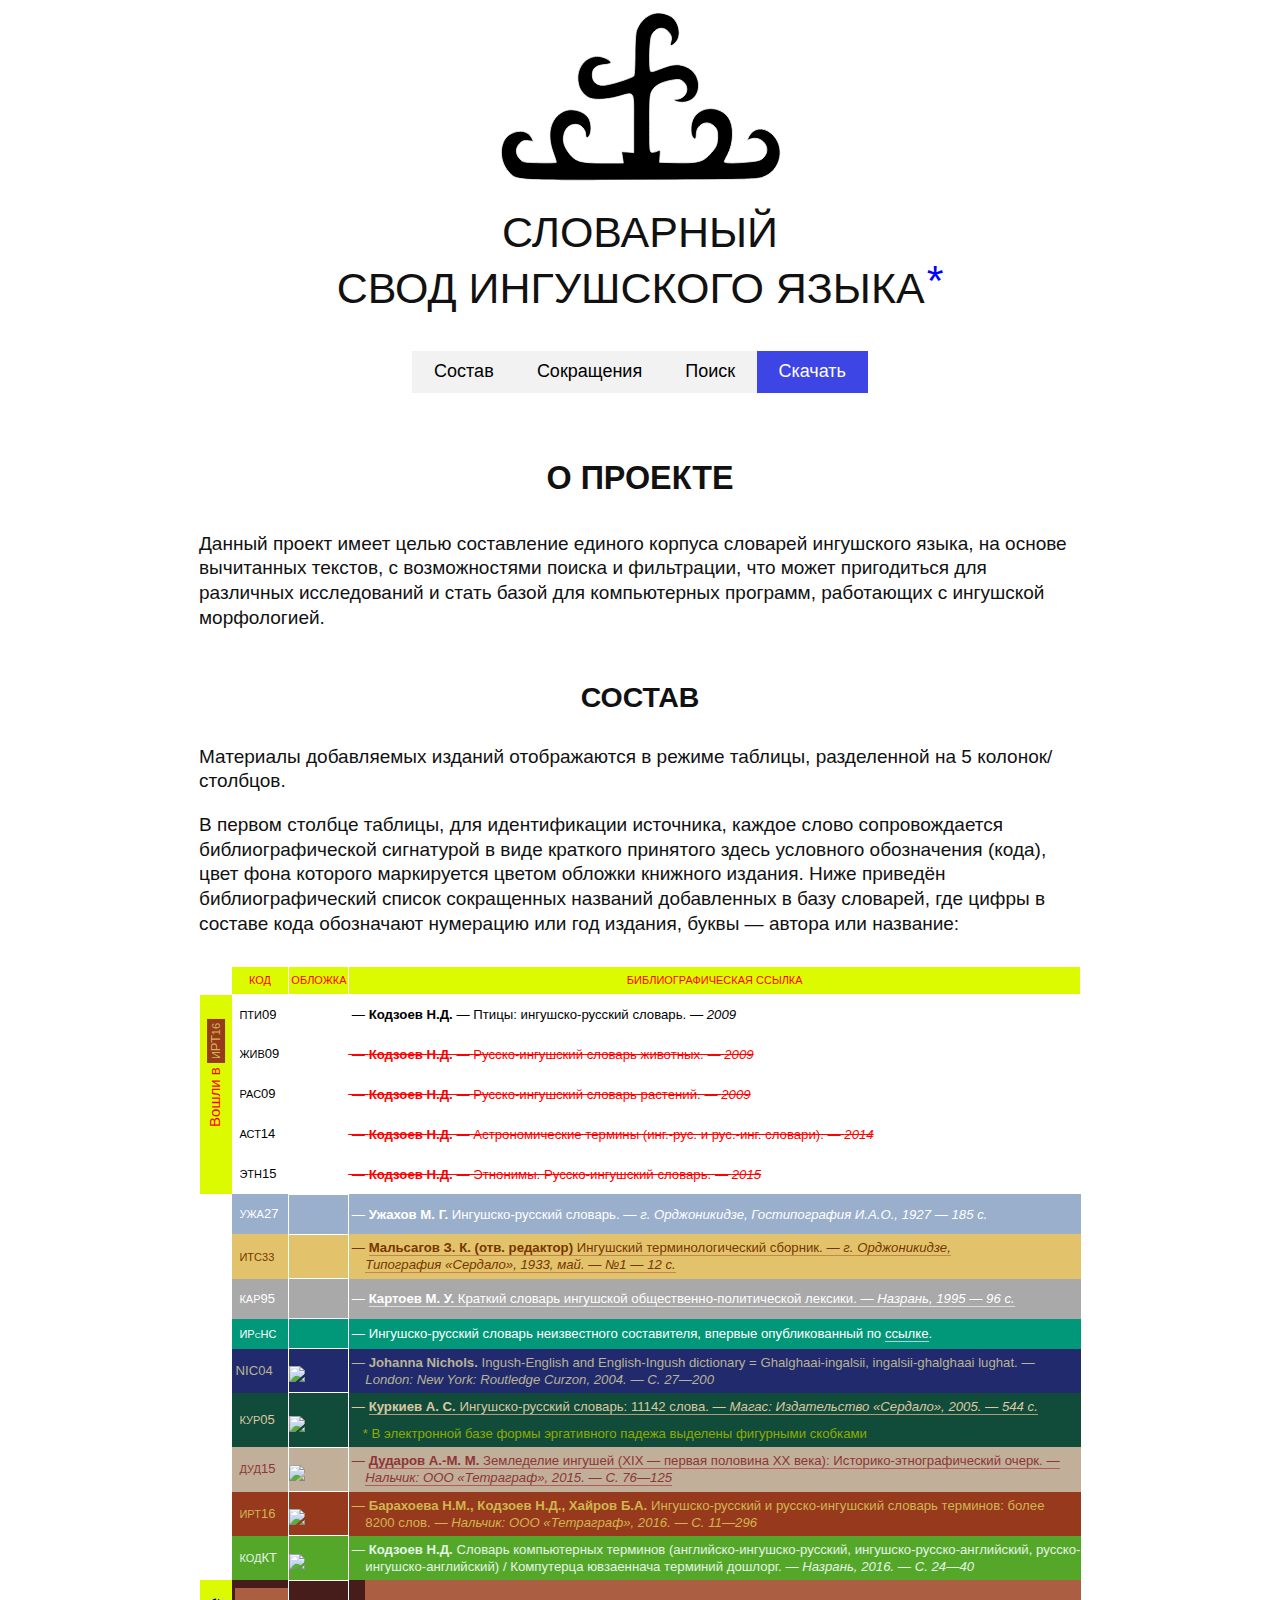
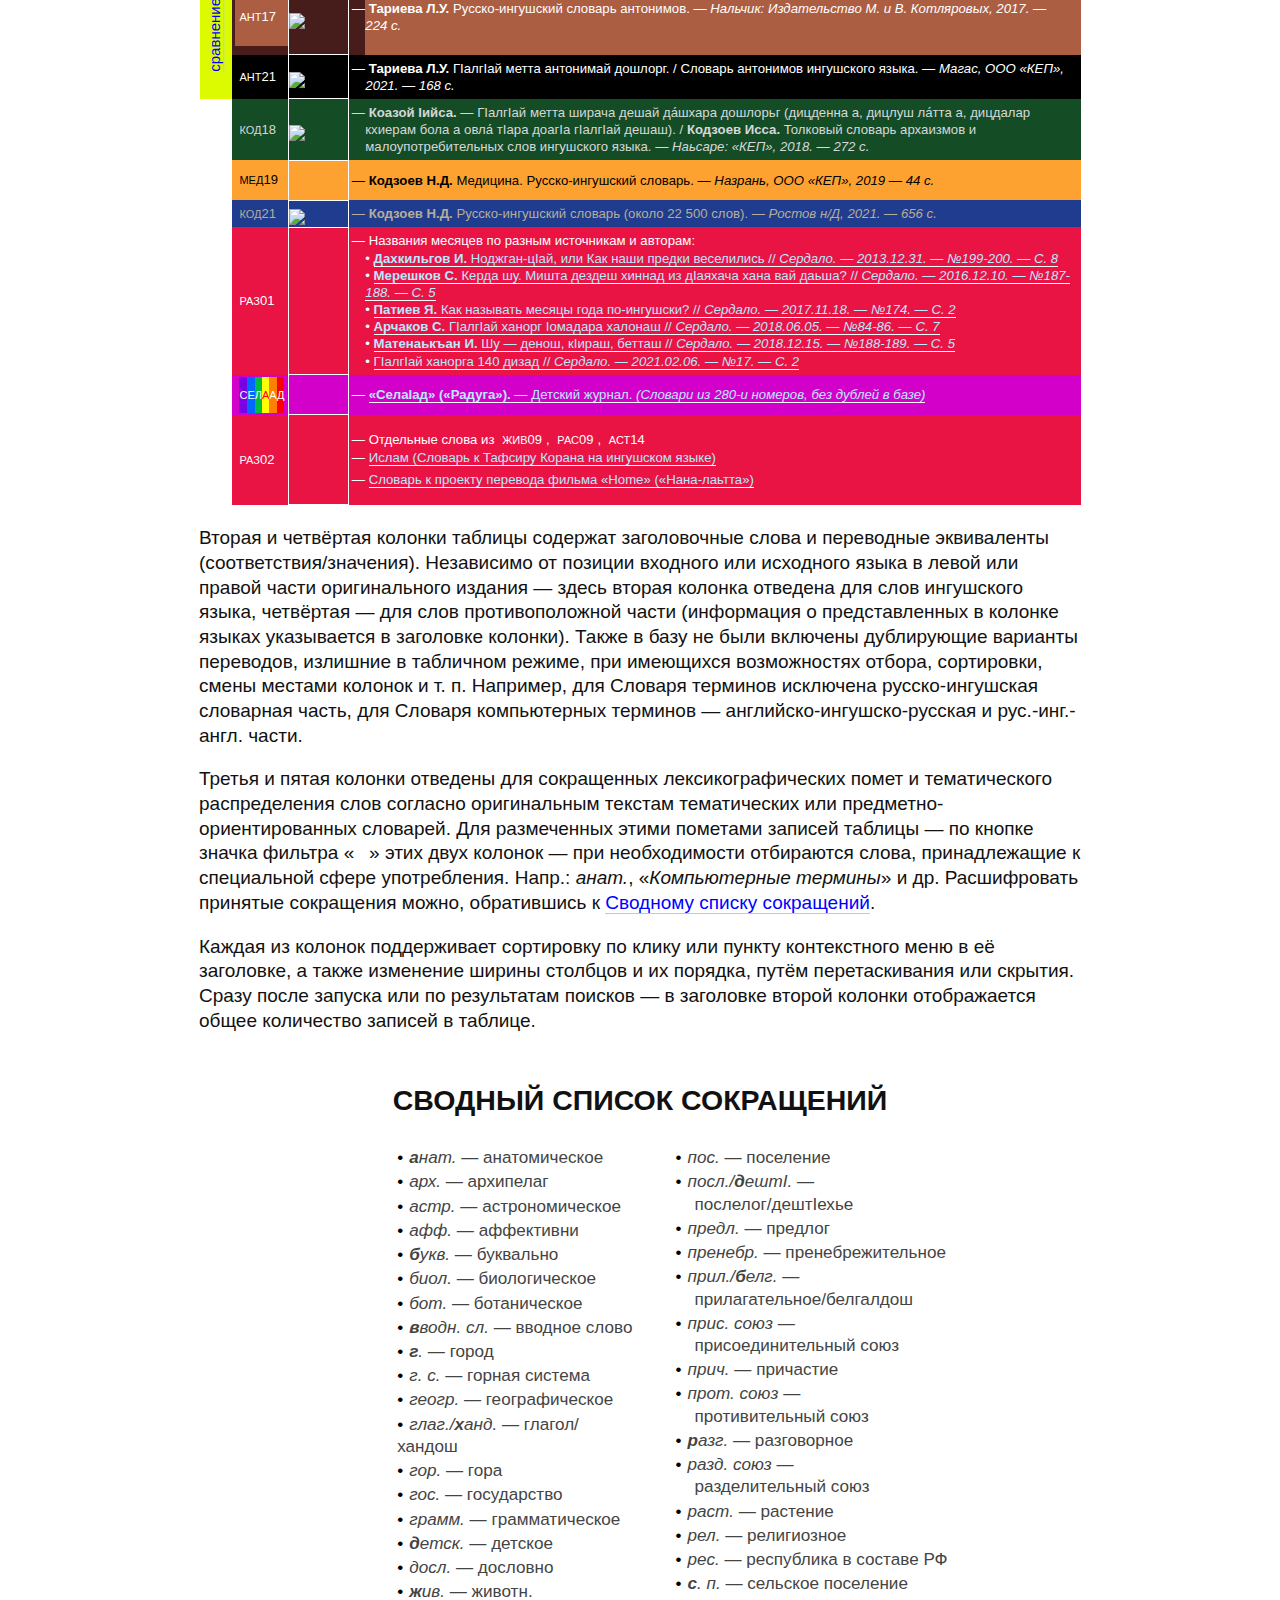
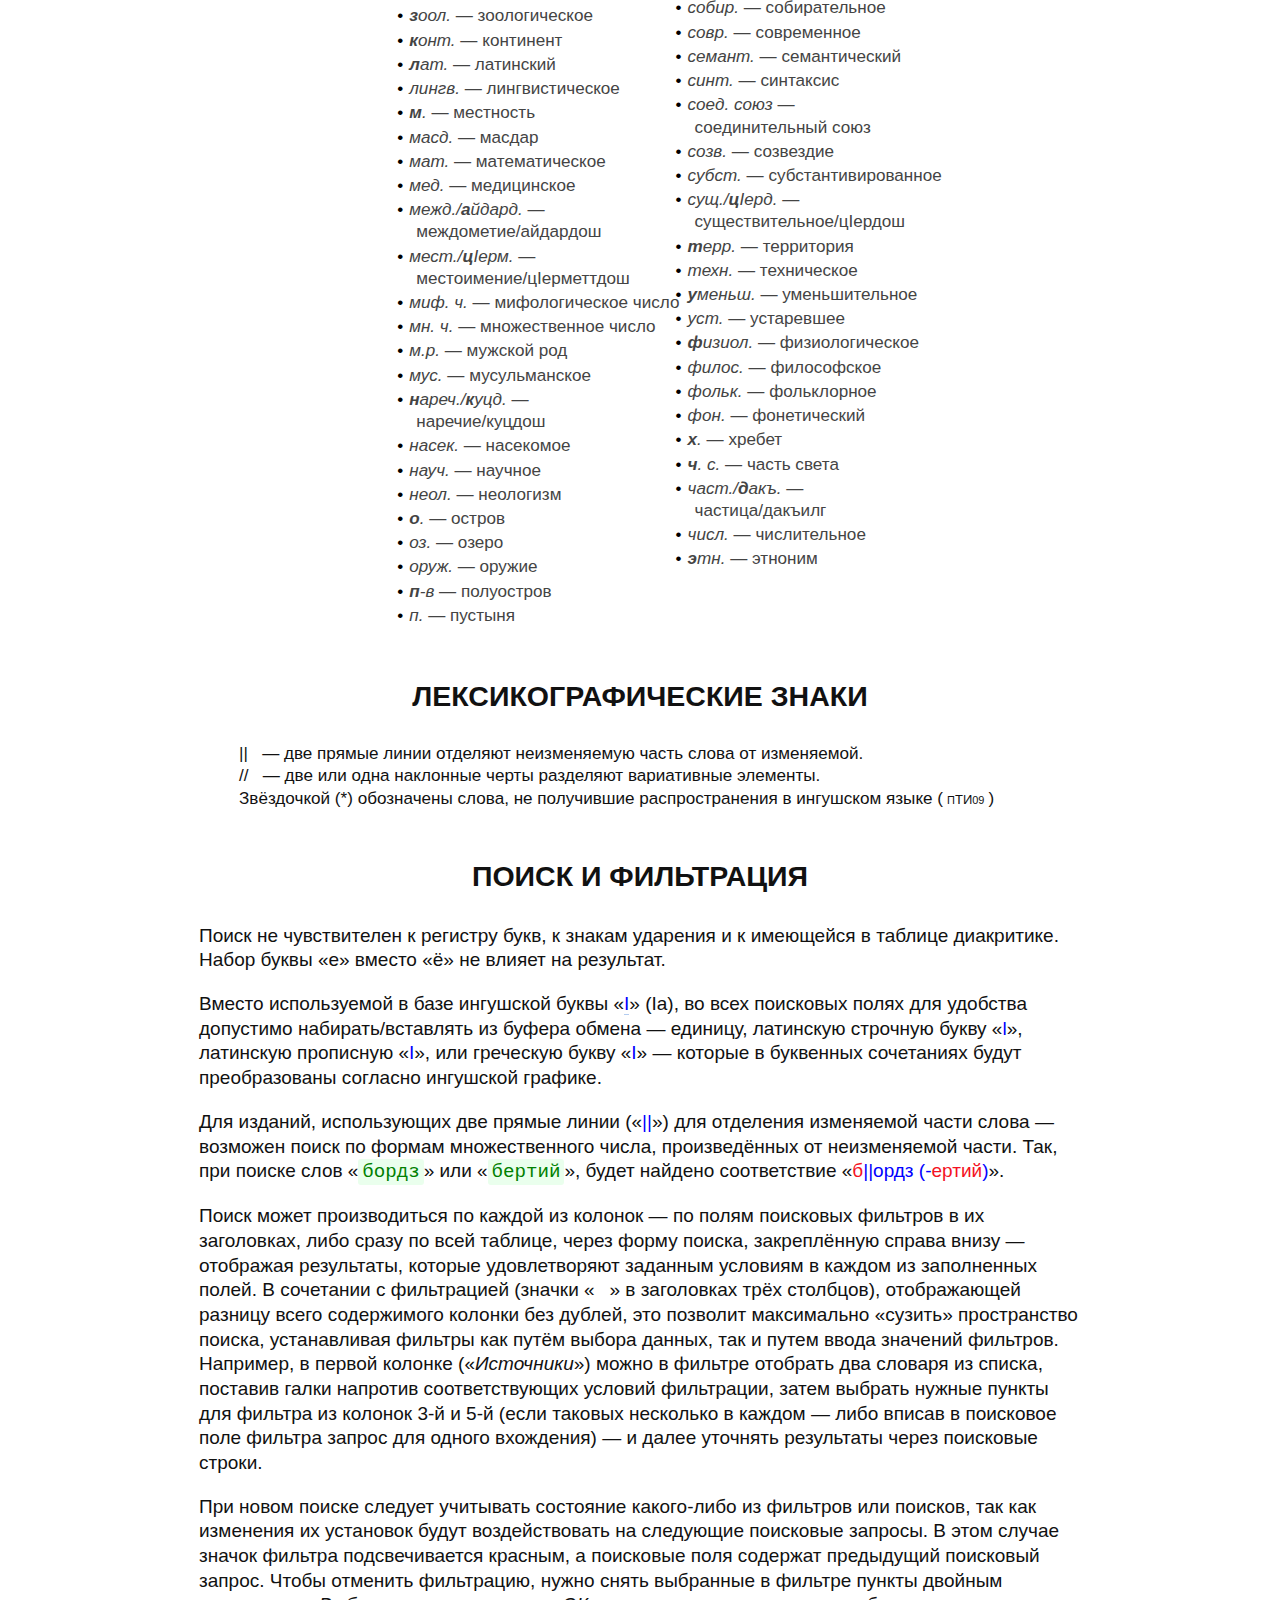
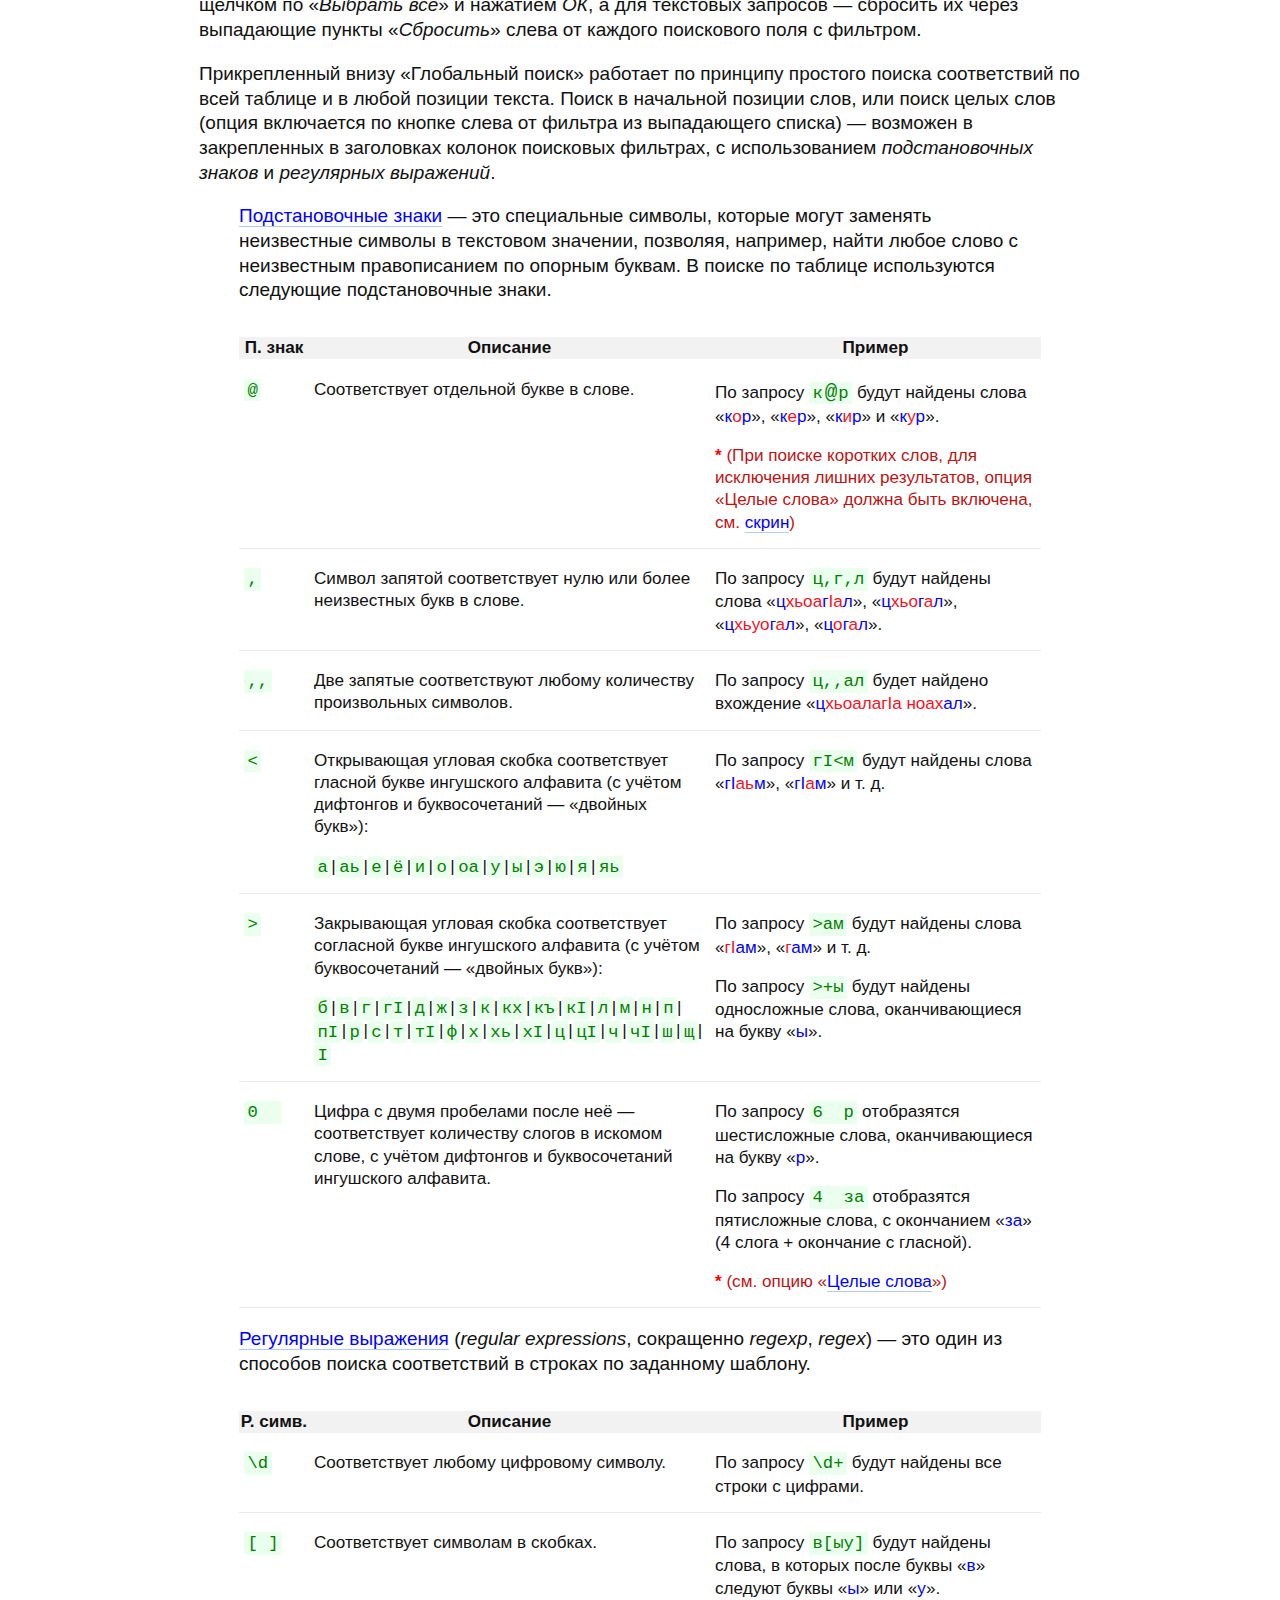
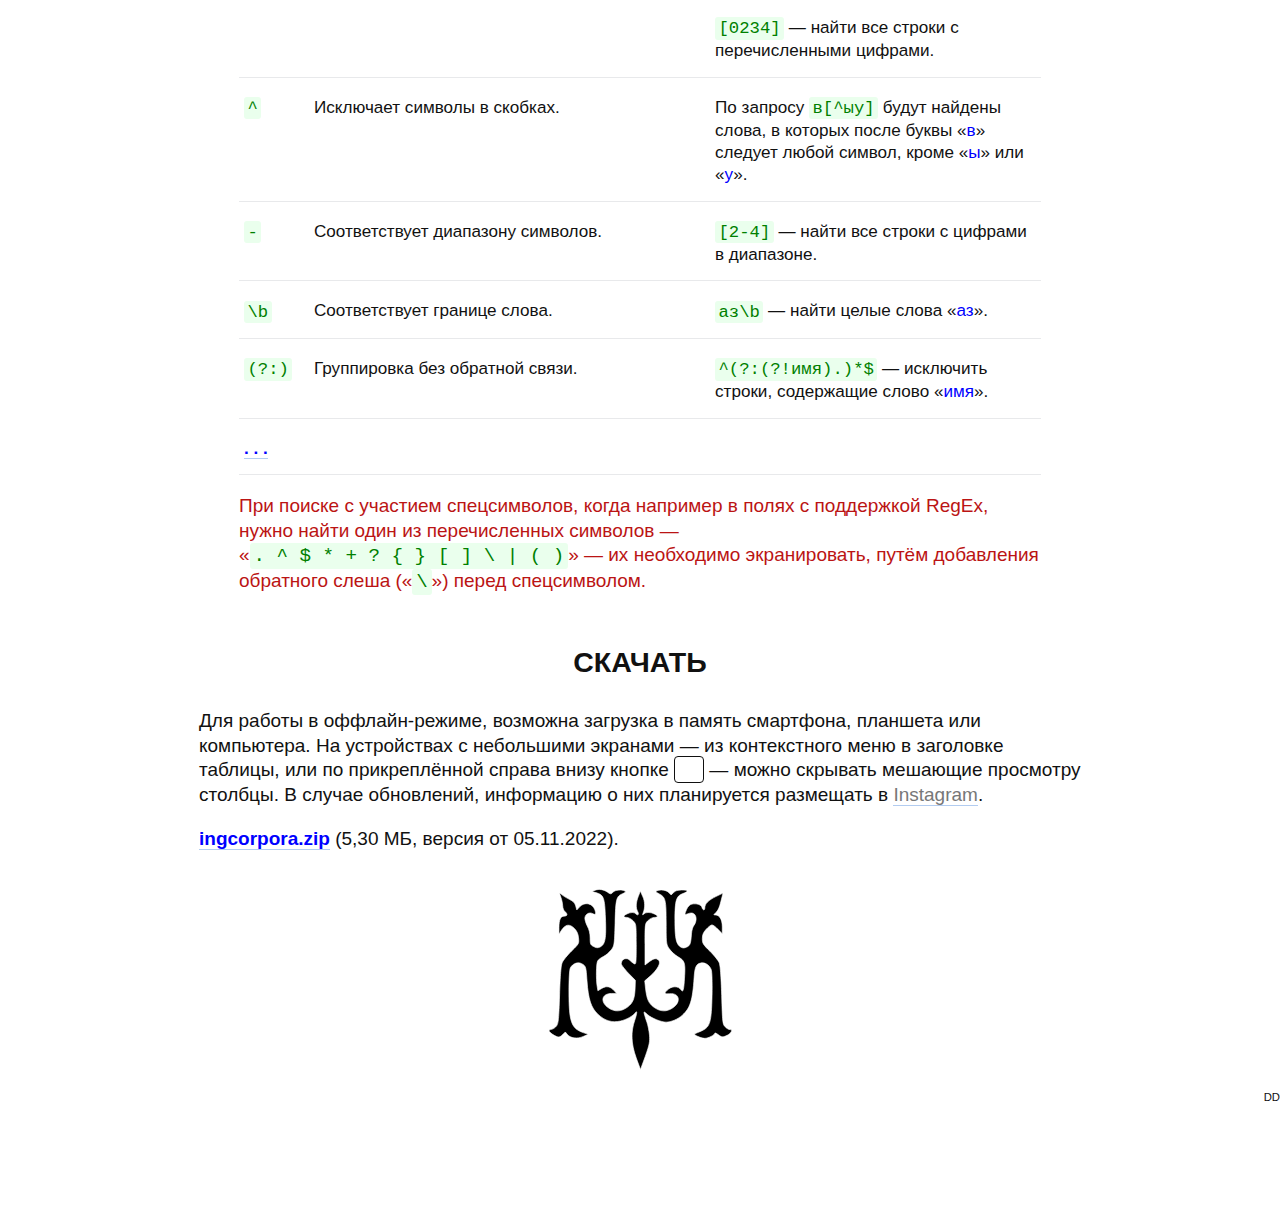
==== about.html @ e44efe2e "Add files via upload" ====
﻿<!DOCTYPE html>
<html>
<head>
<title>О проекте — Словарный свод ингушского языка</title>
<meta charset="utf-8" />
<meta name="viewport" content="width=device-width, initial-scale=1.0" />
<meta http-equiv="X-UA-Compatible" content="IE=edge" />
<link rel="shortcut icon" href="./src/icons/favicon.ico" />
<STYLE type=text/css>






table.delivery {margin-top: 2em; font-size: 90%; width: 100%; border: 0px; border-collapse: collapse;}
table.delivery thead {font-weight: bold; background-color:#F2F2F2;}
table.delivery td {
    padding: 0px; border-bottom: 1px solid #e8e9eb;
    padding: 2px 5px 2px 5px;
    margin: 0;
    vertical-align: top;}

@media screen and (max-width: 800px) {
  table.delivery thead {
    display: none;
  }
  table.delivery tr {
    display: block;
    Xmargin-bottom: 1rem;
    Xborder-bottom: 2px solid #e8e9eb;
  }
  table.delivery td {
    display: block;
    text-align: right;
  }
  table.delivery td:before {
    content: attr(aria-label);
    float: left;
    font-weight: bold;
  }
  table.delivery .delivery_th {
    background-color:#F2F2F2;
  }
  table.delivery .delivery_th code {
	background-color: #008000; color: #EAFFED;
}
}





.vertext {
	bottom: 0; font-weight: 400;
	color:#FF0000; display: inline-block; width:30px;
	padding: 0; margin: 35px 2px 0px 0px;
	text-align: center; Xposition:absolute; vertical-align:middle;

	-webkit-transform: rotate(-90deg);
	transform: rotate(-90deg);
	-webkit-transform-origin: center;
	transform-origin: center;
	white-space: nowrap;
}
s { 
    Xvertical-align: middle; color:#FF0000 !important;  /* цвет зачеркивающей линии */ 
} 



html *, html ::after, html ::before {
	box-sizing: inherit;
}
body, html {
	-webkit-font-smoothing: antialiased;
	font-weight: 400;
	text-rendering: optimizeLegibility;
}
html *, html a, html li {
	outline-color: inherit;
}
body {
	font-size: 101%;
	display: flex;
	flex-direction: column;
	flex: 1 1 100%;
	background-color: #ffffff;
	color: #111 !important;
	color: var(--theme-text);
	min-height: 100vh;
	line-height: 1.3;
}


/* /art-l */
#als-expressform *, *, .als-share-circle, .share-circle, ::after, ::before {
	-webkit-box-sizing: border-box;
	-moz-box-sizing: border-box;
}
*, ::after, ::before {
	box-sizing: border-box;
}
html {
	-webkit-text-size-adjust: 100%;
	-ms-text-size-adjust: 100%;
	-webkit-font-smoothing: antialiased;
}
body, html {
	height: auto;
	min-height: 100%;
}
body {
	margin: 0;
	margin-bottom: 8% !important;
	1font-family: Segoe UI,SegoeUI,Helvetica Neue,Helvetica,Arial,sans-serif;
font-family: -apple-system, BlinkMacSystemFont, "Segoe UI", Helvetica, Arial, sans-serif, "Apple Color Emoji", "Segoe UI Emoji", "Segoe UI Symbol";
	overflow-y: scroll;
}
body {
	-webkit-font-feature-settings: "kern" 1, "liga" 0;
	-moz-font-feature-settings: "kern" 1, "liga" 0;
	font-feature-settings: "kern" 1, "liga" 0;
}
.als-body-wrap {
	display: flex;
	height: 100%;
	-ms-flex-direction: column;
	flex-direction: column;
	width: 100%;
}
.typograf-bg, body.typograf-bg .als-body-wrap, body.typograf-bg .als-footer-wrap, body.typograf-page, body.typograf-page .als-body-wrap, body.typograf-page .als-footer-wrap {
	background: #ebebeb;
}
.als-body-wrap, .als-search-v4-container {
	display: -webkit-box;
	display: -webkit-flex;
	display: -ms-flexbox;
	-webkit-box-orient: vertical;
	-webkit-box-direction: normal;
	-webkit-flex-direction: column;
}
.als-header-2021-padding {
	padding-top: 123px;
}
.als-content-wrap {
	-webkit-box-flex: 1;
	-webkit-flex: 1 0 auto;
	-ms-flex: 1 0 auto;
	flex: 1 0 auto;
}
.als-text-title {
	width: 100%;
	max-width: 100%;
	text-align: center;
	margin: 0 auto;
	font-size: 43px!important;
	line-height: 1.3;
}
/* @media all and (max-width:1400px) */
.als-text-title {
	font-size: 43px;
}
.als-tabs {
	text-align: center;
	font-size: 18px;
	margin: 1.9em 10px 2em;
	position: relative;
}
.als-tabs a	{color: #000!important;}
.als-tabs a:hover {
    background: rgba(0,0,0,.1);
    color: #000!important;
}
.als-text-container, .als-text-container-size, .announce__text {
	max-width: 920px;
	margin: 0 auto;
}
.als-text, .als-text-container, .announce__text {
	font-size: 21px;
	padding: 0 1em;
}
/* @media all and (max-width:1400px) */
.als-text, .als-text-container, .announce__text {
	font-size: 19px;
}
.als-text .text-margin, .als-text p, .als-text-container .text-margin, .als-text-container p, .text-margin.als-text-container, .text-margin.als-text, .announce__text .text-margin, .announce__text p, .text-margin.announce__text {
	margin: 1em auto .7em;
}
.als-text p, .als-text-container p, .announce__text p {
	font-family: inherit;
	font-size: inherit;
}
.als-logo-barcode, .blue-store-button, a.download, span.pause span {
	position: relative;
	font-weight: bold;
}
a:link {
	color: #0089ff;
	text-decoration: none;
	border-bottom: 1px solid rgba(0, 137, 255, .3);
	-webkit-transition: color .3s ease, border-color .3s ease;
	transition: color .3s ease, border-color .3s ease;
}
a.download:hover:before {
    opacity: .6;
}
a.download::before {
	content: "";
	display: block;
	width: 13px;
	height: 13px;
	position: absolute;
	left: -17px;
	top: 6px;
	background: url(./src/icons/download-icon.svg) no-repeat;
	background-size: 100% 100%;
	opacity: 0.4;
	-webkit-transition: opacity .3s cubic-bezier(.55, .08, .06, .97);
	transition: opacity .3s cubic-bezier(.55, .08, .06, .97);
}
.als-tabs a {
	font-size: inherit;
	padding: .5em 1.2em;
	text-decoration: none;
	border: none;
	position: relative;
	display: inline-block;
}
.als-tabs span {
	font-size: inherit;
	padding: .0em 0em;
	text-decoration: none;
	border: none;
	position: relative;
	display: inline-block;
}
.als-tabs span a {
	color: #ffffff !important;
}
.als-tabs span a:hover, .als-tabs span a:visited {
	color: #ffffff !important;
	background-color: #111BEF !important;
}
.als-tabs a {
	color: #000;
	background: rgba(0,0,0,.05);
	cursor: pointer;
}
.als-tabs a:not(.selected) {
	-webkit-transition: background .2s cubic-bezier(.55, .08, .06, .97);
	transition: background .2s cubic-bezier(.55, .08, .06, .97);
}
.als-tabs .als-tabs-bg, .als-tabs a.pseudo-selected, .als-tabs a.selected, .als-tabs a.with-nav, .als-tabs span {
	color: #fff;
}
.als-tabs .als-tabs-bg, .als-tabs a.selected, .als-tabs a.with-nav, .als-tabs span {
	background: #4149F2;
}
.als-tabs ins {
	outline: 0;
	text-decoration: none;
	position: relative;
	display: inline-block;
	z-index: 2;
	-webkit-transform: translateX(0);
	-ms-transform: translateX(0px);
	transform: translateX(0px);
	-webkit-transition: all .3s;
	transition: all .3s;
	line-height: 1.3;
	vertical-align: baseline;
}
.als-tabs ins::before {
	display: none;
}
.als-tabs .als-tabs-bg ins, .als-tabs a.pseudo-selected ins, .als-tabs a.selected ins, .als-tabs a.with-nav ins, .als-tabs span ins {
	-webkit-transform: none;
	-ms-transform: none;
	transform: none;
}
.als-tabs .als-tabs-bg ins::before, .als-tabs a.pseudo-selected ins::before, .als-tabs a.selected ins::before, .als-tabs a.with-nav ins::before, .als-tabs span ins::before {
	left: -0.8em;
	opacity: 1;
}
.als-text .h1, .als-text .subtitle, .als-text h1, .als-text-container .h1, .als-text-container .subtitle, .als-text-container h1, .als-text-title .h1, .als-text-title .subtitle, .als-text-title h1 {
	font-family: Segoe UI,SegoeUI,Helvetica Neue,Helvetica,Arial,sans-serif;
	font-weight: 400;
}
.als-text .h1, .als-text h1, .als-text-container .h1, .als-text-container h1, .als-text-title .h1, .als-text-title h1 {
	font-weight: 400;
	font-size: inherit;
	margin-bottom: 0.2em;
	margin-top: 1.1em;
}
/* art-l/ */


code, kbd, samp {
	font-family: Consolas,Monaco,'Andale Mono','Ubuntu Mono',monospace;
	font-size: 101%;
}
table {
	border-collapse: collapse;
	border-spacing: 0;
}
td, th {
	padding: 0;
}
code {
	direction: ltr;
	font-family: SFMono-Regular,Consolas,Liberation Mono,Menlo,Courier,monospace;
}

b, strong {
	font-weight: 600;
}

code {
	white-space:nowrap !important;
	padding: .1em .2em;
	background-color: #EAFFED; color: #008000;
	border-radius: 3px;
	font-size: 101%;
	font-smooth: auto;
	word-wrap: break-word;
}
.table th:not([scope=row]) {
	border-top: 0;
	border-bottom: 1px;
}

a {
	text-decoration: none;
	border-bottom: 1px solid;
}
a:link {
	color: #0000FF;
	border-color: #b2ccf0;
}
a:visited {
        color: #0000FF;
}
a:visited {
	border-color: #CC3399;
}

a:visited.fresh, a:visited.footer {
	border-color: #CC3399;
}
a:hover {
	border-color: #f0b2b2; color: #F41224;
}
a:active  { color:#8B0000; }

.output { margin: 2% 0 0 0; }



h1 {text-align:center; margin-top: 2em; margin-bottom: 1em;}
h2 {text-align:center; margin-top: 1.7em; margin-bottom: 1em;}


.tbl p { margin: 0pt;  }

P	{ text-indent: 0em; Xmargin: 0.2em; }
P.tab	{ text-align: left; font-size: 88%; margin-left: 0.3em; text-indent: 0em; }
P.tabv	{ text-align: left; font-size: 88%; margin-left: 1.2em; text-indent: -1.3em; padding:5px 0px 5px 0px; }


.font { font-size:121%; padding:0px 1px 0px 2px;}
p.tabli {text-indent: 0em;}


irsns   { background-color:#009878; color:#ffffff;}
dud15 { background-color:#c2af9a; color:#8e3635;}
irt16 { background-color:#96391d; color:#D0B64E;}
kodkt { background-color:#55a72a; color:#e3f4e5;}
kod21 { background-color:#1f3c8e; color:#B7AD98;}
raz01 { background-color:#E91344; color:#ffffff;
}
irt16, irsns, its33, jiv09, ras09, ast14, 
etn15, ant17, ant21, dud15, kar95, kod18, 
kod21, kodkt, kur05, med19, pti09, raz01, 
raz02, selaa, uzh27, xayor { 
	font-size:11px !important; text-align:center !important; white-space:nowrap; overflow: visible; padding:3px 4px 3px 4px; font-variant:small-caps !important;
}
jiv09:first-letter, ras09:first-letter, 
ast14:first-letter, etn15:first-letter, 
ant17:first-letter, ant21:first-letter, 
dud15:first-letter, kar95:first-letter, 
kod18:first-letter, kod21:first-letter, 
kodkt:first-letter, kur05:first-letter, 
med19:first-letter, pti09:first-letter, 
raz01:first-letter, raz02:first-letter, 
selaa:first-letter, uzh27:first-letter, 
xayor:first-letter { 
	font-size:13px !important;
}

/*Для источников*/
k {font-size:13px !important;}





img {padding:0px;}




@font-face {
  font-family: DXIcons;
  src: local("DevExtreme Generic Icons"),local("devextreme_generic_icons"),url("./src/icons/dxicons.woff2") format("woff2"),url("./src/icons/dxicons.woff") format("woff"),url("./src/icons/dxicons.ttf") format("truetype");
  font-weight: 400;
  font-style: normal;
}
.dx-show-clear-button .dx-icon-clear {
    color: #F41224;
    top: 50%;
    margin-top: -17px;
    padding: 0px;
    width: 34px;
    height: 34px;
    background-position: 8px 8px;
    background-size: 18px 18px;
    font-size: 18px;
    text-align: center;
    line-height: 18px;
}
.dx-icon-clear {
    color: #F41224;
    font: 14px/1 DXIcons;
}
.dx-icon-overflow::before {
    font-weight: bold;
    content: "";
}
.dx-button .dx-icon {
    width: 16px; 
    height: 16px; 
    background-position: 0 0; 
    background-size: 16px 16px; 
    padding: 0; 
    font-size: 14px; 
    text-align: center; 
    line-height: 12px; 
    margin-right: 0; 
    margin-left: 0; 
}
.dx-button {
    padding: 2px 6px 2px 6px;
    border-radius: 4px;
    border-width: 1px;
    border-style: solid;
}
.dx-button .dx-icon {
    -webkit-user-drag: none;
    display: inline-block;
    vertical-align: middle;
}
.dx-widget, .dx-widget *, .dx-widget ::after, .dx-widget ::before, .dx-widget::after, .dx-widget::before {
    -webkit-box-sizing: border-box;
    box-sizing: border-box;
}
.dx-icon-overflow {
    font: 14px/1 DXIcons;
}
.dx-icon {
    background-position: 50% 50%;
    Xdisplay: inline-block;
    font-size: inherit;
    text-rendering: auto;
    -webkit-font-smoothing: antialiased;
    -moz-osx-font-smoothing: grayscale;
}
.dx-icon-clear::before {
    content: "";
}
::selection {
    background: #000000;
    color: #ffffff;
}
/*-----------------*/
.dx-header-filter-empty {
    color: #888888;
    top: 50%;
    margin-top: -17px;
    padding: 0px;
    width: 34px;
    height: 34px;
    background-position: 8px 8px;
    background-size: 18px 18px;
    font-size: 18px;
    text-align: center;
    line-height: 18px;
}
.dx-header-filter-empty {
    font: 14px/1 DXIcons;
}
.dx-header-filter {
    background-position: 50% 50%;
    Xdisplay: inline-block;
    font-size: inherit;
    text-rendering: auto;
    -webkit-font-smoothing: antialiased;
    -moz-osx-font-smoothing: grayscale;
}
.dx-header-filter-empty::before {
    content: "";
}


li {
  Xmargin: 5px 0; margin: 0px 0px 2px 8px; text-indent: 0px;
  Xlist-style-type: "\2014\0020"; /*none circle square disc*/ 
  /*background: url('li.gif') no-repeat 0 0.6em;*/
}

sup a{border-style: none !important;}
sup{margin-left:2px; font-weight:normal; border-style: none !important;}
sup{font-size:100%;line-height:0;position:relative;vertical-align:baseline}
sup{top:-0.2em}
sub{bottom:-0.25em;}


.svg_pic:active path {
fill: #BB1414;
}




.thumbnails
{
/* Компенсируем отступы между float-блоками, чтобы они занимали все доступное пространство */
margin: -3em 0 0 -2em;

/* Выравнивание по центру */
text-align: center;
}

.thumbnail
{
/* Убираем подчеркивание у элемента ins,
который был использован для совместимости со старыми версиями Internet Explorer */
text-decoration: none;

/* Следующее правило для Firefox 2 */
display: -moz-inline-box;

/* а это для остальных */
display: inline-block;

vertical-align: top;

/* Убираем выравнивание по центру */
text-align: left;

/* Отступы между блоками */
margin: 0em 0 0 2em;
}

.thumbnail .r
{
/* Если есть необходимость, то свойства padding, border, background и position со значением relative
лучше задавать у этого элемента -- это несколько расширит количество поддерживаемых версий браузеров */

/* Задаем минимальную ширину по тексту */
width: 14em;

/* Минимальная ширина в пикселях будет автоматически рассчитываться по ширине картинки */
float: left;
}



c1 { background-color:#7A00E5; padding:12px 0px 12px 0px; color:#FFFFFF;}
c2 { background-color:#0068FF; padding:12px 0px 12px 0px; color:#FFFFFF;}
c3 { background-color:#00BC3F; padding:12px 0px 12px 0px; color:#FFFFFF;}
c4 { background-color:#FFFF00; padding:12px 0px 12px 0px; color:#FF0000;}
c5 { background-color:#FF7F00; padding:12px 0px 12px 0px; color:#FFFFFF;}
c6 { background-color:#FF0000; padding:12px 0px 12px 0px; color:#FFFFFF;}





.r ul {
  list-style: none;
  padding: 0px;
  margin: 0px 0px 0px -25px; color:#444444;
}

.r li { 
  padding-left: 16px; 
}

.r li::before {
  content: "•";
  padding-right: 6px;
  color: #000000;
}


a.a_color {
  border-bottom: 1px solid #ffffff !important; color:#B8E9FF !important;
}
a:hover.a_color {
	border-bottom: 2px solid #FEFEFE !important; color:#ffffff !important;
}
a.color_kur {
  border-bottom: 1px solid #AE9C76 !important; color:#DAC8A2 !important;
}
a:hover.color_kur {
	border-bottom: 2px solid #aaaaaa !important; color:#dddddd !important;
}
a.color_kar {
  border-bottom: 1px solid #dddddd !important; color:#ffffff !important;
}
a:hover.color_kar {
	border-bottom: 2px solid #FEFEFE !important; color:#ffffff !important;
}
a.color_mal {
  border-bottom: 1px solid #C5854F !important; color:#763600 !important;
}
a:hover.color_mal {
	border-bottom: 2px solid #CC8C56 !important; color:#000000 !important;
}
a.color_dud {
  border-bottom: 1px solid #B35B5A !important; color:#8e3635 !important;
}
a:hover.color_dud {
	border-bottom: 2px solid #C36B6A !important; color:#000000 !important;
}
</style>



<script src="https://vk.com/js/api/openapi.js?169" type="text/javascript"></script>

<!-- Yandex.Metrika counter -->
<script type="text/javascript" >
   (function(m,e,t,r,i,k,a){m[i]=m[i]||function(){(m[i].a=m[i].a||[]).push(arguments)};
   m[i].l=1*new Date();k=e.createElement(t),a=e.getElementsByTagName(t)[0],k.async=1,k.src=r,a.parentNode.insertBefore(k,a)})
   (window, document, "script", "https://mc.yandex.ru/metrika/tag.js", "ym");

   ym(87950919, "init", {
        clickmap:true,
        trackLinks:true,
        accurateTrackBounce:true,
        webvisor:true
   });
</script>
<noscript><div><img src="https://mc.yandex.ru/watch/87950919" style="position:absolute; left:-9999px;" alt="" /></div></noscript>
<!-- /Yandex.Metrika counter -->

</head>
<body>
<div class="als-body-wrap">





<script type="text/javascript">
  VK.init({
    apiId: 7910629,
    onlyWidgets: true
  });
</script>






<center>
<div style="margin-top:0.7em;"></div>

<span class="svg_pic pic_big" href="/" title="Bejne">
<svg version="1.0" xmlns="http://www.w3.org/2000/svg"
 width="212.000000pt" height="129.000000pt" viewBox="0 0 212.000000 129.000000"
 preserveAspectRatio="xMidYMid meet">

<g transform="translate(0.000000,129.000000) scale(0.100000,-0.100000)"
fill="#000000" stroke="#FFFFFF" stroke-width="6">
<path d="M1134 1261 c-45 -21 -85 -67 -103 -120 -6 -19 -11 -98 -11 -180 0
-80 -4 -151 -8 -157 -8 -14 -159 -63 -216 -70 -57 -8 -96 22 -96 75 0 50 26
73 90 79 27 2 50 8 50 13 0 19 -60 49 -100 49 -90 0 -157 -83 -148 -181 5 -53
26 -90 70 -122 36 -27 131 -26 231 1 129 36 117 57 117 -199 l0 -221 -45 4
-46 3 7 -42 6 -43 -151 0 c-175 0 -210 11 -261 81 -36 50 -46 96 -30 143 14
44 44 66 86 66 37 0 74 -38 74 -76 0 -29 15 -31 30 -5 17 32 12 100 -10 131
-38 54 -130 76 -188 46 -97 -50 -126 -167 -77 -304 14 -38 25 -73 25 -77 0 -3
-57 -5 -126 -3 -124 3 -126 3 -150 31 -32 37 -31 81 2 114 21 21 32 25 65 20
l38 -5 -14 27 c-26 51 -90 64 -154 31 -88 -44 -99 -195 -20 -284 60 -69 28
-67 990 -64 790 3 868 5 916 21 141 48 178 234 65 329 -62 52 -134 42 -168
-24 -15 -29 -15 -31 2 -22 90 40 174 -59 111 -132 -20 -22 -34 -27 -102 -35
-107 -11 -195 -11 -195 0 0 5 11 28 24 52 47 84 51 220 7 279 -67 92 -205 90
-261 -2 -22 -36 -27 -107 -10 -139 16 -29 30 -23 30 15 0 78 82 115 135 61 20
-20 25 -34 25 -77 -1 -61 -10 -82 -63 -138 -50 -52 -88 -61 -244 -58 l-128 3
3 48 c4 46 3 48 -16 38 -12 -6 -30 -11 -41 -11 -21 0 -21 4 -21 216 0 200 2
219 20 249 24 39 68 62 146 76 51 9 60 8 83 -9 37 -27 40 -80 7 -111 -14 -13
-37 -23 -51 -23 -20 0 -24 -3 -15 -12 6 -6 30 -11 53 -11 153 0 170 214 22
270 -53 21 -99 16 -187 -20 -33 -14 -64 -22 -69 -19 -15 9 -11 231 5 269 24
57 86 74 123 33 27 -30 32 -47 22 -80 -10 -35 4 -36 36 -3 50 49 25 164 -44
199 -50 26 -102 29 -147 7z"/>
</g>
</svg>
</span>
</center>






<div class="als-content-wrap" data-als-search="wrapper"><div class="als-text-title"><h1 style="margin-top: 0.4em; margin-bottom: 0.6em;">СЛОВАРНЫЙ <br>СВОД ИНГУШСКОГО <nobr>ЯЗЫКА<sup><a href="https://ghalghay.github.io/" target="_blank">*</a></sup></nobr></h1></div>


<!-- <p style="text-align:center; margin:0em;"><a href="https://ghalghay.github.io/" target="_blank">ГӀалгӀай дешай гуллам</a></p> -->


<div class="als-tabs"><a href="#1"><ins>Состав</ins></a><a href="#2"><ins>Сокращения</ins></a><a href="#4"><ins>Поиск</ins></a><!-- <a href="#5"><ins>План</ins></a> --><span><a href="#6"><ins>Скачать</ins></a></span></div>


<h1>О ПРОЕКТЕ</h1>

<div class="als-text-container">

<p>Данный проект имеет целью составление единого корпуса словарей ингушского языка, на основе вычитанных текстов, с возможностями поиска и фильтрации, что может пригодиться для различных исследований и стать базой для компьютерных программ, работающих с ингушской морфологией.</p>

<div id="1"></div><h2>СОСТАВ</h2>

<p>Материалы добавляемых изданий отображаются в режиме таблицы, разделенной на 5 колонок/столбцов.</p>

<p>В первом столбце таблицы, для идентификации источника, каждое слово сопровождается библиографической сигнатурой в виде краткого принятого здесь условного обозначения (кода), цвет фона которого маркируется цветом обложки книжного издания. Ниже приведён библиографический список сокращенных названий добавленных в базу словарей, где цифры в составе кода обозначают нумерацию или год издания, буквы&nbsp;— автора или название:</p>


<TABLE width=100% cellspacing=0 cellpadding=0 class="tbl" style="font-size:15px !important; padding:3px; margin:2em 0 1.4em 0;"><th rowspan="2" bgcolor="#fff"></th>

<TR style="text-align:center; font-size:11px !important; border: 1px solid #ffffff; height:28px; color:#FF0000;" bgcolor="#DDFB00"><TD width=40>КОД</TD>
<TD width=60 style="border: 1px solid #ffffff;">ОБЛОЖКА</TD>
<TD>БИБЛИОГРАФИЧЕСКАЯ ССЫЛКА</TD></TR>




<TR style="background-color:#ffffff; color:#000000;"><th rowspan="5" bgcolor="#DDFB00"><span class="vertext">Вошли в <irt16>И<k>РТ</k>16</irt16></span></th><TD><P class=tab><pti09>ПТИ<k>09</k></pti09></P></TD>
<TD width=60 style="border: 1px solid #ffffff;" height="40" width="60">&nbsp;</TD>
<TD><P class=tabv><nobr>&nbsp;—&nbsp;</nobr><b>Кодзоев Н.Д.</b>&nbsp;— Птицы: ингушско-русский словарь.&nbsp;— <i>2009</i></P></TD></TR>

<TR style="background-color:#ffffff; color:#000000;"><TD><P class=tab><jiv09>ЖИВ<k>09</k></jiv09></P></TD>
<TD width=60 style="border: 1px solid #ffffff;" height="40" width="60">&nbsp;</TD>
<TD><P class=tabv><s><nobr>&nbsp;—&nbsp;</nobr><b>Кодзоев Н.Д.</b>&nbsp;— Русско-ингушский словарь животных.&nbsp;— <i>2009</i></s></P></TD></TR>

<TR style="background-color:#ffffff; color:#000000;"><TD><P class=tab><ras09>РАС<k>09</k></ras09></P></TD>
<TD width=60 style="border: 1px solid #ffffff;" height="40" width="60">&nbsp;</TD>
<TD><P class=tabv><s><nobr>&nbsp;—&nbsp;</nobr><b>Кодзоев Н.Д.</b>&nbsp;— Русско-ингушский словарь растений.&nbsp;— <i>2009</i></s></P></TD></TR>

<TR style="background-color:#ffffff; color:#000000;"><TD><P class=tab><ast14>АСТ<k>14</k></ast14></P></TD>
<TD width=60 style="border: 1px solid #ffffff;" height="40" width="60">&nbsp;</TD>
<TD><P class=tabv><s><nobr>&nbsp;—&nbsp;</nobr><b>Кодзоев Н.Д.</b>&nbsp;— Астрономические термины (инг.-рус. и рус.-инг. словари).&nbsp;— <i>2014</i></s></P></TD></TR>

<TR style="background-color:#ffffff; color:#000000;"><TD><P class=tab><etn15>ЭТН<k>15</k></etn15></P></TD>
<TD width=60 style="border: 1px solid #ffffff;" height="40" width="60">&nbsp;</TD>
<TD><P class=tabv><s><nobr>&nbsp;—&nbsp;</nobr><b>Кодзоев Н.Д.</b>&nbsp;— Этнонимы. Русско-ингушский словарь.&nbsp;— <i>2015</i></s></P></TD></TR>




<TR style="background-color:#99AFCB; color:#ffffff;"><th rowspan="9" bgcolor="#fff"></th><TD><P class=tab><uzh27>УЖА<k>27</k></uzh27></P></TD>
<TD width=60 style="border: 1px solid #ffffff;" height="40" width="60">&nbsp;</TD>
<TD><P class=tabv><nobr>&nbsp;—&nbsp;</nobr><b>Ужахов&nbsp;М.&nbsp;Г.</b> Ингушско-русский словарь.&nbsp;— <i>г.&nbsp;Орджоникидзе, Гостипография&nbsp;И.А.О., 1927&nbsp;— 185&nbsp;с.</i></P></TD></TR>

<TR style="background-color:#E2C36C; color:#763600;"><TD><P class=tab><its33>ИТС33</its33></P></TD>
<TD width=60 style="border: 1px solid #ffffff;" height="40" width="60">&nbsp;</TD>
<TD><P class=tabv><nobr>&nbsp;—&nbsp;</nobr><a href="src/izd/IngTerm1933.html" target="_blank" class="color_mal"><b>Мальсагов&nbsp;З.&nbsp;К. (отв. редактор)</b> Ингушский терминологический сборник.&nbsp;— <i>г.&nbsp;Орджоникидзе, Типография&nbsp;«Сердало», 1933,&nbsp;май.&nbsp;— №1&nbsp;— 12&nbsp;с.</i></a></P></TD></TR>


<TR style="background-color:#A9A9A9; color:#ffffff;"><TD><P class=tab><kar95>КАР<k>95</k></kar95></P></TD>
<TD width=60 style="border: 1px solid #ffffff;" height="40" width="60">&nbsp;</TD>
<TD><P class=tabv><nobr>&nbsp;—&nbsp;</nobr><a href="src/izd/Kartoev1995.html" target="_blank" class="color_kar"><b>Картоев&nbsp;М.&nbsp;У.</b> Краткий словарь ингушской общественно-политической лексики.&nbsp;— <i>Назрань, 1995&nbsp;— 96&nbsp;с.</i></a></P></TD></TR>


<TR style="background-color:#009878; color:#ffffff;"><TD width=40><P class=tab><irsns>ИРсНС</irsns></P></TD>
<TD width=60 style="border: 1px solid #ffffff;" height="30" width="60">&nbsp;</TD>
<TD><P class=tabv><nobr>&nbsp;—&nbsp;</nobr>Ингушско-русский словарь неизвестного составителя, впервые опубликованный по&nbsp;<a href="https://web.archive.org/web/20010819194100/http://ingush.narod.ru/lang/i-r.htm" style="color:#fff;" target="_blank">ссылке</a>.</P></TD></TR>



<TR style="background-color:#202a6d; color:#b9b394;"><TD><P class=tab><nic04>NIC<k>04</k></nic04></P></TD>
<TD width=60 style="border: 1px solid #ffffff;"><img align="middle" src="src/img/nic04.png" class="img"></TD>
<TD><P class=tabv><nobr>&nbsp;—&nbsp;</nobr><Xa href="src/izd/.html" target="_blank" class="color_"><b>Johanna Nichols.</b> Ingush-English and English-Ingush dictionary = Ghalghaai-ingalsii, ingalsii-ghalghaai lughat.&nbsp;— <i>London:&nbsp;New York:&nbsp;Routledge Curzon, 2004.&nbsp;— <nobr>С.&nbsp;27—200</nobr></i></a></P></TD></TR>


<TR style="background-color:#114b3a; color:#DAC8A2;"><TD><P class=tab><kur05>КУР<k>05</k></kur05></P></TD>
<TD width=60 style="border: 1px solid #ffffff;"><img align="middle" src="src/img/kur05.png" class="img"></TD>
<TD><P class=tabv><nobr>&nbsp;—&nbsp;</nobr><a href="src/izd/Kurkiev2005.html" target="_blank" class="color_kur"><b>Куркиев А. С.</b> Ингушско-русский словарь: 11142&nbsp;слова.&nbsp;— <i>Магас: Издательство&nbsp;«Сердало», 2005.&nbsp;— <nobr>544 с.</nobr></i></a></P><P class=tabv><font color=#8DAB00>&nbsp;&nbsp;&nbsp;&nbsp;* В электронной базе формы эргативного падежа выделены фигурными скобками</font></P></TD></TR>



<TR style="background-color:#c2af9a; color:#8e3635;"><TD><P class=tab><dud15>ДУД<k>15</k></dud15></P></TD>
<TD width=60 style="border: 1px solid #ffffff;"><img align="middle" src="src/img/dud15.png" class="img"></TD>
<TD><P class=tabv><nobr>&nbsp;—&nbsp;</nobr><a href="src/izd/Dudarov2015.html" target="_blank" class="color_dud"><b>Дударов А.-М. М.</b> Земледелие ингушей (XIX&nbsp;— первая половина XX&nbsp;века): Историко-этнографический очерк.&nbsp;— <i>Нальчик: ООО&nbsp;«Тетраграф», 2015.&nbsp;— <nobr>С.&nbsp;76—125</nobr></i></a></P></TD></TR>

<TR style="background-color:#96391d; color:#D0B64E;"><TD><P class=tab><irt16>ИРТ<k>16</k></irt16></P></TD>
<TD width=60 style="border: 1px solid #ffffff;"><img align="middle" src="src/img/irt16.png" class="img"></TD>
<TD><P class=tabv><nobr>&nbsp;—&nbsp;</nobr><b>Барахоева Н.М., Кодзоев Н.Д., Хайров Б.А.</b> Ингушско-русский и русско-ингушский словарь терминов: более 8200&nbsp;слов.&nbsp;— <i>Нальчик: ООО «Тетраграф», 2016.&nbsp;— <nobr>С.&nbsp;11—296</nobr></i></P></TD></TR>

<TR style="background-color:#55a72a; color:#e3f4e5;"><TD><P class=tab><kodkt>КОД<k>КТ</k></kodkt></P></TD>
<TD width=60 style="border: 1px solid #ffffff;"><img align="middle" src="src/img/kodkt.png" class="img"></TD>
<TD><P class=tabv><nobr>&nbsp;—&nbsp;</nobr><b>Кодзоев Н.Д.</b> Словарь компьютерных терминов (английско-ингушско-русский, ингушско-русско-английский, русско-ингушско-английский) / Компутерца ювзаеннача терминий дошлорг.&nbsp;— <i>Назрань, 2016.&nbsp;— <nobr>С.&nbsp;24—40</nobr></i></P></TD></TR>


<TR style="background-color:#471D1C; color:#ffffff;"><th rowspan="2" bgcolor="#DDFB00"><span class="vertext"><a href="AntDiffRep.html" target="_blank">сравнение</a></span></th><TD><P class=tab style="background-color:#ac5e42; padding:20px 0px 20px 0px;"><ant17>АНТ<k>17</k></ant17></P></TD>
<TD width=60 style="border: 1px solid #ffffff;"><img align="middle" src="src/img/ant17.png" class="img"></TD>
<TD><P class=tabv style="background-color:#ac5e42; padding:20px 0px 20px 0px;"><nobr>&nbsp;—&nbsp;</nobr><b>Тариева Л.У.</b> Русско-ингушский словарь антонимов.&nbsp;— <i>Нальчик: Издательство М.&nbsp;и&nbsp;В.&nbsp;Котляровых, 2017.&nbsp;— 224&nbsp;с.</i></P></TD></TR>

<TR style="background-color:#000000; color:#ffffff;"><TD><P class=tab><ant21>АНТ<k>21</k></ant21></P></TD>
<TD width=60 style="border: 1px solid #ffffff;"><img align="middle" src="src/img/ant21.png" class="img"></TD>
<TD><P class=tabv><nobr>&nbsp;—&nbsp;</nobr><b>Тариева Л.У.</b> ГӀалгӀай метта антонимай дошлорг. / Словарь антонимов ингушского языка.&nbsp;— <i>Магас,&nbsp;ООО «КЕП», 2021.&nbsp;— 168&nbsp;с.</i></P></TD></TR>

<TR style="background-color:#144D25; color:#D7D7DB;"><th rowspan="6" bgcolor="#fff"></th><TD><P class=tab><kod18>КОД<k>18</k></kod18></P></TD>
<TD width=60 style="border: 1px solid #ffffff;"><img align="middle" src="src/img/kod18.png" class="img"></TD>
<TD><P class=tabv><nobr>&nbsp;—&nbsp;</nobr><b>Коазой Iийса.</b>&nbsp;— ГIалгIай метта ширача дешай да́шхара дошлорьг (дицденна а, дицлуш ла́тта а, дицдалар кхиерам бола а овла́ тIара доагIа гIалгIай дешаш). / <b>Кодзоев Исса.</b> Толковый словарь архаизмов и малоупотребительных слов ингушского языка.&nbsp;— <i>Наьсаре:&nbsp;«КЕП», 2018.&nbsp;— 272&nbsp;с.</i></P></TD></TR>

<TR style="background-color:#FDA230; color:#000000;"><TD><P class=tab><med19>МЕД<k>19</k></med19></P></TD>
<TD width=60 style="border: 1px solid #ffffff;" height="40" width="60">&nbsp;</TD>
<TD><P class=tabv><nobr>&nbsp;—&nbsp;</nobr><b>Кодзоев Н.Д.</b> Медицина. Русско-ингушский словарь.&nbsp;— <i>Назрань, ООО&nbsp;«КЕП», 2019&nbsp;— 44&nbsp;с.</i></P></TD></TR>

<TR style="background-color:#1f3c8e; color:#B7AD98;"><TD><P class=tab><kod21>КОД<k>21</k></kod21></P></TD>
<TD width=60 style="border: 1px solid #ffffff;"><img align="middle" src="src/img/kod21.png" class="img"></TD>
<TD><P class=tabv><nobr>&nbsp;—&nbsp;</nobr><b>Кодзоев Н.Д.</b> Русско-ингушский словарь (около 22 500 слов).&nbsp;— <i>Ростов&nbsp;н/Д, 2021.&nbsp;— 656&nbsp;с.</i></P></TD></TR>

<TR style="background-color:#E91344; color:#ffffff;"><TD><P class=tab><raz01>РАЗ<k>01</k></raz01></P></TD>
<TD width=60 style="border: 1px solid #ffffff;" height="90" width="60">&nbsp;</TD>
<TD><P class=tabv><nobr>&nbsp;—&nbsp;</nobr>Названия месяцев по разным источникам и авторам:<br>
• <a href="https://yadi.sk/i/5rJ4rGom3Zwcuo" target="_blank" class="a_color"><b>Дахкильгов И.</b> Ноджган-цIай, или Как наши предки веселились //&nbsp;<i>Сердало.&nbsp;— 2013.12.31.&nbsp;— №199-200.&nbsp;— С.&nbsp;8</i></a><br>
• <a href="https://yadi.sk/i/g4BQWDja0s60Ug" target="_blank" class="a_color"><b>Мерешков С.</b> Керда шу. Мишта дездеш хиннад из дIаяхача хана вай даьша? //&nbsp;<i>Сердало.&nbsp;— 2016.12.10.&nbsp;— №187-188.&nbsp;— С.&nbsp;5</i></a><br>
• <a href="https://yadi.sk/i/_fI6CSuENbvK_A" target="_blank" class="a_color"><b>Патиев Я.</b> Как называть месяцы года по-ингушски? //&nbsp;<i>Сердало.&nbsp;— 2017.11.18.&nbsp;— №174.&nbsp;— С.&nbsp;2</i></a><br>
• <a href="https://yadi.sk/i/KugWxA_nFNT_JQ" target="_blank" class="a_color"><b>Арчаков С.</b> ГIалгIай ханорг Iомадара халонаш //&nbsp;<i>Сердало.&nbsp;— 2018.06.05.&nbsp;— №84-86.&nbsp;— С.&nbsp;7</i></a><br>
• <a href="https://yadi.sk/i/LGKdpGmBxT4mkQ" target="_blank" class="a_color"><b>Матенаькъан И.</b> Шу&nbsp;— денош, кIираш, бетташ //&nbsp;<i>Сердало.&nbsp;— 2018.12.15.&nbsp;— №188-189.&nbsp;— С.&nbsp;5</i></a><br>
• <a href="https://disk.yandex.ru/i/x4DuYDXcVV__Hg" target="_blank" class="a_color">ГIалгIай ханорга 140 дизад //&nbsp;<i>Сердало.&nbsp;— 2021.02.06.&nbsp;— №17.&nbsp;— С.&nbsp;2</i></a></P></TD></TR>



<TR style="background-color:#D300C9; color:#ffffff;"><TD><P class=tab><selaa><c1>С</c1><c2>Е</c2><c3>Л</c3><c4>А</c4><c5>А</c5><c6>Д</c6></selaa></P></TD>
<TD width=60 style="border: 1px solid #ffffff;" height="40" width="60">&nbsp;</TD>
<TD><P class=tabv><nobr>&nbsp;—&nbsp;</nobr><a href="src/izd/Sela1ad.html" target="_blank" class="a_color"><b>«СелаӀад» («Радуга»).</b> — Детский журнал. <i>(Словари из 280-и номеров, без дублей в базе)</i></a></P></TD></TR>


<TR style="background-color:#E91344; color:#ffffff;"><TD><P class=tab><raz01>РАЗ<k>02</k></raz01></P></TD>
<TD width=60 style="border: 1px solid #ffffff;" height="90" width="60">&nbsp;</TD>
<TD><P class=tabv style="padding-bottom:0;"><nobr>&nbsp;—&nbsp;</nobr>Отдельные слова из <jiv09>ЖИВ<k>09</k></jiv09>, <ras09>РАС<k>09</k></ras09>, <ast14>АСТ<k>14</k></ast14></P>
<P class=tabv style="padding-top:0;"><nobr>&nbsp;—&nbsp;</nobr><a href="src/izd/IngTafsir.html" target="_blank" class="a_color">Ислам (Словарь к Тафсиру Корана на ингушском языке)</a></P>
<P class=tabv style="padding-top:0;"><nobr>&nbsp;—&nbsp;</nobr><a href="https://www.youtube.com/channel/UCbNAKKJHIQ5ceuM8oHOPRAg" target="_blank" class="a_color">Словарь к проекту перевода фильма «Home» («Нана-лаьтта»)</a></P></TD></TR>




</TABLE>







<p>Вторая и четвёртая колонки таблицы содержат заголовочные слова и переводные эквиваленты (соответствия/значения). Независимо от позиции входного или исходного языка в левой или правой части оригинального издания&nbsp;— здесь вторая колонка отведена для слов ингушского языка, четвёртая&nbsp;— для слов противоположной части (информация о представленных в колонке языках указывается в заголовке колонки). Также в базу не были включены дублирующие варианты переводов, излишние в табличном режиме, при имеющихся возможностях отбора, сортировки, смены местами колонок и т. п. Например, для Словаря терминов исключена русско-ингушская словарная часть, для Словаря компьютерных терминов&nbsp;— английско-ингушско-русская и рус.-инг.-англ. части.</p>

<p>Третья и пятая колонки отведены для сокращенных лексикографических помет и тематического распределения слов согласно оригинальным текстам тематических или предметно-ориентированных словарей. Для размеченных этими пометами записей таблицы&nbsp;— по кнопке значка фильтра «<span class="dx-header-filter dx-header-filter-empty" tabindex="0"></span>» этих двух колонок&nbsp;— при необходимости отбираются слова, принадлежащие к специальной сфере употребления. Напр.: <i>анат.</i>, «<i>Компьютерные термины</i>» и др. Расшифровать принятые сокращения можно, обратившись к <a href="#2">Сводному списку сокращений</a>.</p>

<p>Каждая из колонок поддерживает сортировку по клику или пункту контекстного меню в её заголовке, а также изменение ширины столбцов и их порядка, путём перетаскивания или скрытия. Сразу после запуска или по результатам поисков&nbsp;— в заголовке второй колонки отображается общее количество записей в таблице.</p>


<div id="2"></div><h2>СВОДНЫЙ СПИСОК СОКРАЩЕНИЙ</h2>


<div class="thumbnails" style="font-size:90% !important; margin:0pt !important; text-indent:0em !important;">
    <ins class="thumbnail">
        <div class="r">

<ul>
<li><i><b>а</b>нат.</i>&nbsp;—&nbsp;анатомическое<br>
<li><i>арх.</i>&nbsp;—&nbsp;архипелаг<br>
<li><i>астр.</i>&nbsp;—&nbsp;астрономическое<br>
<li><i>афф.</i>&nbsp;—&nbsp;аффективни<br>
<li><i><b>б</b>укв.</i>&nbsp;—&nbsp;буквально<br>
<li><i>биол.</i>&nbsp;—&nbsp;биологическое<br>
<li><i>бот.</i>&nbsp;—&nbsp;ботаническое<br>
<li><i><b>в</b>водн. сл.</i>&nbsp;—&nbsp;вводное&nbsp;слово<br>
<li><i><b>г</b>.</i>&nbsp;—&nbsp;город<br>
<li><i>г.&nbsp;с.</i>&nbsp;—&nbsp;горная&nbsp;система<br>
<li><i>геогр.</i>&nbsp;—&nbsp;географическое<br>
<li><i>глаг./<b>х</b>анд.</i>&nbsp;—&nbsp;глагол/хандош<br>
<li><i>гор.</i>&nbsp;—&nbsp;гора<br>
<li><i>гос.</i>&nbsp;—&nbsp;государство<br>
<li><i>грамм.</i>&nbsp;—&nbsp;грамматическое<br>
<li><i><b>д</b>етск.</i>&nbsp;—&nbsp;детское<br>
<li><i>досл.</i>&nbsp;—&nbsp;дословно<br>
<li><i><b>ж</b>ив.</i>&nbsp;—&nbsp;животн.<br>
<li><i><b>з</b>оол.</i>&nbsp;—&nbsp;зоологическое<br>
<li><i><b>к</b>онт.</i>&nbsp;—&nbsp;континент<br>
<li><i><b>л</b>ат.</i>&nbsp;—&nbsp;латинский<br>
<!-- 
        </div>
    </ins>
    <ins class="thumbnail">
        <div class="r">
 -->
<li><i>лингв.</i>&nbsp;—&nbsp;лингвистическое<br>
<li><i><b>м</b>.</i>&nbsp;—&nbsp;местность<br>
<li><i>масд.</i>&nbsp;—&nbsp;масдар<br>
<li><i>мат.</i>&nbsp;—&nbsp;математическое<br>
<li><i>мед.</i>&nbsp;—&nbsp;медицинское<br>
<li><i>межд./<b>а</b>йдард.</i>&nbsp;—&nbsp;<br><nobr>&nbsp;&nbsp;&nbsp;&nbsp;междометие/айдардош</nobr><br>
<li><i>мест./<b>ц</b>Ӏерм.</i>&nbsp;—&nbsp;<br><nobr>&nbsp;&nbsp;&nbsp;&nbsp;местоимение/цӀерметтдош</nobr><br>
<li><i>миф.&nbsp;ч.</i>&nbsp;—&nbsp;мифологическое&nbsp;число<br>
<li><i>мн.&nbsp;ч.</i>&nbsp;—&nbsp;множественное&nbsp;число<br>
<li><i>м.р.</i>&nbsp;—&nbsp;мужской род<br>
<li><i>мус.</i>&nbsp;—&nbsp;мусульманское<br>
<li><i><b>н</b>ареч./<b>к</b>уцд.</i>&nbsp;—&nbsp;<br><nobr>&nbsp;&nbsp;&nbsp;&nbsp;наречие/куцдош</nobr><br>
<li><i>насек.</i>&nbsp;—&nbsp;насекомое<br>
<li><i>науч.</i>&nbsp;—&nbsp;научное<br>
<li><i>неол.</i>&nbsp;—&nbsp;неологизм<br>
<li><i><b>о</b>.</i>&nbsp;—&nbsp;остров<br>
<li><i>оз.</i>&nbsp;—&nbsp;озеро<br>
<li><i>оруж.</i>&nbsp;—&nbsp;оружие<br>
<li><i><b>п</b>-в</i>&nbsp;—&nbsp;полуостров<br>
<li><i>п.</i>&nbsp;—&nbsp;пустыня<br>

</ul>
        </div>
    </ins>
    <ins class="thumbnail">
        <div class="r">

<ul>

<li><i>пос.</i>&nbsp;—&nbsp;поселение<br>
<li><i>посл./<b>д</b>ештӀ.</i>&nbsp;—&nbsp;<br><nobr>&nbsp;&nbsp;&nbsp;&nbsp;послелог/дештӀехье</nobr><br>
<li><i>предл.</i>&nbsp;—&nbsp;предлог<br>
<li><i>пренебр.</i>&nbsp;—&nbsp;пренебрежительное<br>
<li><i>прил./<b>б</b>елг.</i>&nbsp;—&nbsp;<br><nobr>&nbsp;&nbsp;&nbsp;&nbsp;прилагательное/белгалдош</nobr><br>
<li><i>прис.&nbsp;союз</i>&nbsp;—&nbsp;<br><nobr>&nbsp;&nbsp;&nbsp;&nbsp;присоединительный&nbsp;союз</nobr><br>
<li><i>прич.</i>&nbsp;—&nbsp;причастие<br>
<li><i>прот.&nbsp;союз</i>&nbsp;—&nbsp;<br><nobr>&nbsp;&nbsp;&nbsp;&nbsp;противительный&nbsp;союз</nobr><br>
<li><i><b>р</b>азг.</i>&nbsp;—&nbsp;разговорное<br>
<li><i>разд.&nbsp;союз</i>&nbsp;—&nbsp;<br><nobr>&nbsp;&nbsp;&nbsp;&nbsp;разделительный&nbsp;союз</nobr><br>
<li><i>раст.</i>&nbsp;—&nbsp;растение<br>
<li><i>рел.</i>&nbsp;—&nbsp;религиозное<br>
<li><i>рес.</i>&nbsp;—&nbsp;республика&nbsp;в&nbsp;составе&nbsp;РФ<br>
<li><i><b>с</b>.&nbsp;п.</i>&nbsp;—&nbsp;сельское&nbsp;поселение<br>
<li><i>собир.</i>&nbsp;—&nbsp;собирательное<br>
<li><i>совр.</i>&nbsp;—&nbsp;современное<br>
<li><i>семант.</i>&nbsp;—&nbsp;семантический<br>
<!-- 
        </div>
    </ins>
    <ins class="thumbnail">
        <div class="r">
 -->
<li><i>синт.</i>&nbsp;—&nbsp;синтаксис<br>
<li><i>соед.&nbsp;союз</i>&nbsp;—&nbsp;<br><nobr>&nbsp;&nbsp;&nbsp;&nbsp;соединительный&nbsp;союз</nobr><br>
<li><i>созв.</i>&nbsp;—&nbsp;созвездие<br>
<li><i>субст.</i>&nbsp;—&nbsp;субстантивированное<br>
<li><i>сущ./<b>ц</b>Ӏерд.</i>&nbsp;—&nbsp;<br><nobr>&nbsp;&nbsp;&nbsp;&nbsp;существительное/цӀердош</nobr><br>
<li><i><b>т</b>ерр.</i>&nbsp;—&nbsp;территория<br>
<li><i>техн.</i>&nbsp;—&nbsp;техническое<br>
<li><i><b>у</b>меньш.</i>&nbsp;—&nbsp;уменьшительное<br>
<li><i>уст.</i>&nbsp;—&nbsp;устаревшее<br>
<li><i><b>ф</b>изиол.</i>&nbsp;—&nbsp;физиологическое<br>
<li><i>филос.</i>&nbsp;—&nbsp;философское<br>
<li><i>фольк.</i>&nbsp;—&nbsp;фольклорное<br>
<li><i>фон.</i>&nbsp;—&nbsp;фонетический<br>
<li><i><b>х</b>.</i>&nbsp;—&nbsp;хребет<br>
<li><i><b>ч</b>.&nbsp;с.</i>&nbsp;—&nbsp;часть&nbsp;света<br>
<li><i>част./<b>д</b>акъ.</i>&nbsp;—&nbsp;<br><nobr>&nbsp;&nbsp;&nbsp;&nbsp;частица/дакъилг</nobr><br>
<li><i>числ.</i>&nbsp;—&nbsp;числительное<br>
<li><i><b>э</b>тн.</i>&nbsp;—&nbsp;этноним<br>

</ul>

        </div>
    </ins>
</div>







<div id="3"></div><h2>ЛЕКСИКОГРАФИЧЕСКИЕ ЗНАКИ</h2>

<blockquote>
<TABLE width=100% cellspacing=0 cellpadding=0 style="font-size:90% !important;"> 
<TR><TD><nobr>||&nbsp;&nbsp;&nbsp;—&nbsp;</nobr>две прямые линии отделяют неизменяемую часть слова от изменяемой.</TD></TR>
<TR><TD><nobr>//&nbsp;&nbsp;&nbsp;—&nbsp;</nobr>две или одна наклонные черты разделяют вариативные элементы.</TD></TR>
<TR><TD>Звёздочкой (*) обозначены слова, не получившие распространения в ингушском языке (<pti09>П<k>ТИ</k>09</pti09>)</TD></TR>
</TABLE>
</blockquote>


<div id="4"></div><h2>ПОИСК И ФИЛЬТРАЦИЯ</h2>

<p>Поиск не чувствителен к регистру букв, к знакам ударения и к имеющейся в таблице диакритике<!--  [[[https://jsfiddle.net/s2yo99de/]]] -->. <!-- Все тексты в базе ёфицированы и -->Набор буквы «е» вместо «ё» не влияет на результат.</p>

<p>Вместо используемой в базе ингушской буквы «<a href="https://ru.wikipedia.org/wiki/Палочка_(кириллица)" target="_blank">Ӏ</a>» (Ӏa), во всех поисковых полях для удобства допустимо набирать/вставлять из буфера обмена&nbsp;— единицу, латинскую строчную букву «<font color="#0000FF">l</font>», латинскую прописную «<font color="#0000FF">I</font>», или греческую букву «<font color="#0000FF">Ι</font>»&nbsp;— которые в буквенных сочетаниях будут преобразованы согласно ингушской графике.</p>

<p>Для изданий, использующих две прямые линии («<font color="#0000FF">||</font>») для отделения изменяемой части слова&nbsp;— возможен поиск по формам множественного числа, произведённых от неизменяемой части. Так, при поиске слов «<code>бордз</code>» или «<code>бертий</code>», будет найдено соответствие <nobr>«<font color="#0000FF"><font color="#F41224">б</font>||ордз (-<font color="#F41224">ертий</font>)</font>».</nobr></p>

<p>Поиск может производиться по каждой из колонок&nbsp;— по полям поисковых фильтров в их заголовках, либо сразу по всей таблице, через форму поиска, закреплённую справа внизу&nbsp;— отображая результаты, которые удовлетворяют заданным условиям в каждом из заполненных полей. В сочетании с фильтрацией (значки «<span class="dx-header-filter dx-header-filter-empty" tabindex="0"></span>» в заголовках трёх столбцов), отображающей разницу всего содержимого колонки без дублей, это позволит максимально «сузить» пространство поиска, устанавливая фильтры как путём выбора данных, так и путем ввода значений фильтров. Например, в первой колонке («<i>Источники</i>») можно в фильтре отобрать два словаря из списка, поставив галки напротив соответствующих условий фильтрации, затем выбрать нужные пункты для фильтра из колонок 3-й и 5-й (если таковых несколько в каждом&nbsp;— либо вписав в поисковое поле фильтра запрос для одного вхождения)&nbsp;— и далее уточнять результаты через поисковые строки<!-- фильтры по отдельным колонкам и через глобальный поиск -->.</p>

<p>При новом поиске следует учитывать состояние какого-либо из фильтров или поисков, так как изменения их установок будут воздействовать на следующие поисковые запросы. В этом случае значок фильтра подсвечивается красным, а поисковые поля содержат предыдущий поисковый запрос. Чтобы отменить фильтрацию, нужно снять выбранные в фильтре пункты двойным щелчком по «<i>Выбрать все</i>» и нажатием <i>ОК</i>, а для текстовых запросов&nbsp;— сбросить их через выпадающие пункты «<i>Сбросить</i>» слева от каждого поискового поля с фильтром<!-- , либо нажатием на кнопку «<span class="dx-icon dx-icon-clear"></span>» в поле «<i>Глобального поиска</i>» -->.</p>

<p>Прикрепленный внизу «Глобальный поиск» работает по принципу простого поиска соответствий по всей таблице и в любой позиции текста. Поиск в начальной позиции слов, или поиск целых слов (опция включается по кнопке слева от фильтра из выпадающего списка)&nbsp;— возможен в закрепленных в заголовках колонок поисковых фильтрах, с использованием <i>подстановочных знаков</i> и <i>регулярных выражений</i>.</p>

<blockquote>

<p><a href="https://ru.wikipedia.org/wiki/Символ_подстановки" target="_blank">Подстановочные знаки</a> — это специальные символы, которые могут заменять неизвестные символы в текстовом значении, позволяя, например, найти любое слово с неизвестным правописанием по опорным буквам. В поиске по таблице используются следующие подстановочные знаки.</p>












<table class="delivery">
<thead>
<tr>
<th width="70">П.&nbsp;знак</th>
<th width="50%">Описание</th>
<th>Пример</th>
</tr>
</thead>
<tbody>
<tr>
<td aria-label="П.&nbsp;знак" class="delivery_th"><p><code>@</code></p></td>
<td aria-label="Описание"><p>Соответствует отдельной букве в слове.</p></td>
<td aria-label="Пример"><p>По запросу <code>к<font class="font">@</font>р</code> будут найдены слова «<font color="#0000FF">к<font color="#F41224">о</font>р</font>», «<font color="#0000FF">к<font color="#F41224">е</font>р</font>», «<font color="#0000FF">к<font color="#F41224">и</font>р</font>» и «<font color="#0000FF">к<font color="#F41224">у</font>р</font>».</p><p><font color="#FF0000"><b>*</b></font> <font color="#BB1414">(При поиске коротких слов, для исключения лишних результатов, опция «Целые слова» должна быть включена, см.&nbsp;<a target="_blank" href="src/img/search.png">скрин</a>)</font></p></td>
</tr>
<tr>
<td aria-label="П.&nbsp;знак" class="delivery_th"><p><code>,</code></p></td>
<td aria-label="Описание"><p>Символ запятой соответствует нулю или более неизвестных букв в слове.</p></td>
<td aria-label="Пример"><p>По запросу <code>ц,г,л</code> будут найдены слова «<font color="#0000FF">ц<font color="#F41224">хьоа</font>г<font color="#F41224">Ӏа</font>л</font>», «<font color="#0000FF">ц<font color="#F41224">хьо</font>г<font color="#F41224">а</font>л</font>», «<font color="#0000FF">ц<font color="#F41224">хьуо</font>г<font color="#F41224">а</font>л</font>», «<font color="#0000FF">ц<font color="#F41224">о</font>г<font color="#F41224">а</font>л</font>».</p></td>
</tr>
<tr>
<td aria-label="П.&nbsp;знак" class="delivery_th"><p><code>,,</code></p></td>
<td aria-label="Описание"><p>Две запятые соответствуют любому количеству произвольных символов.</p></td>
<td aria-label="Пример"><p>По запросу <code>ц,,ал</code> будет найдено вхождение «<font color="#0000FF">ц<font color="#F41224">хьоалагӀа ноах</font>ал</font>».</p></td>
</tr>
<tr>
<td aria-label="П.&nbsp;знак" class="delivery_th"><p><code>&lt;</code></p></td>
<td aria-label="Описание"><p>Открывающая угловая скобка соответствует гласной букве ингушского алфавита (с учётом дифтонгов и буквосочетаний&nbsp;— «двойных букв»):</p><p><code>а</code>|<code>аь</code>|<code>е</code>|<code>ё</code>|<code>и</code>|<code>о</code>|<code>оа</code>|<code>у</code>|<code>ы</code>|<code>э</code>|<code>ю</code>|<code>я</code>|<code>яь</code></p></td>
<td aria-label="Пример"><p>По запросу <code>гӀ&lt;м</code> будут найдены слова «<font color="#0000FF">гӀ<font color="#F41224">аь</font>м</font>», «<font color="#0000FF">гӀ<font color="#F41224">а</font>м</font>» и&nbsp;т.&nbsp;д.</p></td>
</tr>
<tr>
<td aria-label="П.&nbsp;знак" class="delivery_th"><p><code>&gt;</code></p></td>
<td aria-label="Описание"><p>Закрывающая угловая скобка соответствует согласной букве ингушского алфавита (с учётом буквосочетаний&nbsp;— «двойных букв»):</p><p><code>б</code>|<code>в</code>|<code>г</code>|<code>гӀ</code>|<code>д</code>|<code>ж</code>|<code>з</code>|<code>к</code>|<code>кх</code>|<code>къ</code>|<code>кӀ</code>|<code>л</code>|<code>м</code>|<code>н</code>|<code>п</code>|<code>пӀ</code>|<code>р</code>|<code>с</code>|<code>т</code>|<code>тӀ</code>|<code>ф</code>|<code>х</code>|<code>хь</code>|<code>хӀ</code>|<code>ц</code>|<code>цӀ</code>|<code>ч</code>|<code>чӀ</code>|<code>ш</code>|<code>щ</code>|<code>Ӏ</code></p></td>
<td aria-label="Пример"><p>По запросу <code>&gt;ам</code> будут найдены слова «<font color="#F41224">гӀ</font><font color="#0000FF">ам</font>», «<font color="#F41224">г</font><font color="#0000FF">ам</font>» и&nbsp;т.&nbsp;д.</p><p>По запросу <code>&gt;+ы</code> будут найдены односложные слова, оканчивающиеся на букву «<font color="#0000FF">ы</font>».</p></td>
</tr>
<tr>
<td aria-label="П.&nbsp;знак" class="delivery_th"><p><code>0&nbsp;&nbsp;</code></p></td>
<td aria-label="Описание"><p>Цифра с двумя пробелами после неё&nbsp;— соответствует количеству слогов в искомом слове, с учётом дифтонгов и буквосочетаний ингушского алфавита.</p></td>
<td aria-label="Пример"><p>По запросу <code>6&nbsp;&nbsp;р</code> отобразятся шестисложные слова, оканчивающиеся на букву «<font color="#0000FF">р</font>».</p><p>По запросу <code>4&nbsp;&nbsp;за</code> отобразятся пятисложные слова, с окончанием «<font color="#0000FF">за</font>» (4 слога + окончание с гласной).</p><p><font color="#FF0000"><b>*</b></font> <font color="#BB1414">(см. опцию «<a target="_blank" href="src/img/search.png">Целые слова</a>»)</font></p></td>
</tr>
</tbody>
</table>



<p><a href="https://ru.wikipedia.org/wiki/Регулярные_выражения" target="_blank">Регулярные выражения</a> (<i>regular expressions</i>, сокращенно <i>regexp</i>, <i>regex</i>)&nbsp;— это один из способов поиска соответствий в строках по заданному шаблону.</p>




<table class="delivery">
<thead>
<tr>
<th width="70">Р.&nbsp;симв.</th>
<th width="50%">Описание</th>
<th>Пример</th>
</tr>
</thead>
<tbody>
<tr>
<td aria-label="Р.&nbsp;симв." class="delivery_th"><p><code>\d</code></p></td>
<td aria-label="Описание"><p>Соответствует любому цифровому символу.</p></td>
<td aria-label="Пример"><p>По запросу <code>\d+</code> будут найдены все строки с цифрами.</p></td>
</tr>
<tr>
<td aria-label="Р.&nbsp;симв." class="delivery_th"><p><code>[ ]</code></p></td>
<td aria-label="Описание"><p>Соответствует символам в скобках.</p></td>
<td aria-label="Пример"><p>По запросу <code>в[ыу]</code> будут найдены слова, в которых после буквы «<font color="#0000FF">в</font>» следуют буквы «<font color="#0000FF">ы</font>» или «<font color="#0000FF">у</font>».</p>
                <p><code>[0234]</code> — найти все строки с перечисленными цифрами.</p></td>
</tr>
<tr>
<td aria-label="Р.&nbsp;симв." class="delivery_th"><p><code>^</code></p></td>
<td aria-label="Описание"><p>Исключает символы в скобках.</p></td>
<td aria-label="Пример"><p>По запросу <code>в[^ыу]</code> будут найдены слова, в которых после буквы «<font color="#0000FF">в</font>» следует любой символ, кроме «<font color="#0000FF">ы</font>» или «<font color="#0000FF">у</font>».</p></td>
</tr>
<tr>
<td aria-label="Р.&nbsp;симв." class="delivery_th"><p><code>-</code></p></td>
<td aria-label="Описание"><p>Соответствует диапазону символов.</p></td>
<td aria-label="Пример"><p><code>[2-4]</code> — найти все строки с цифрами в диапазоне.</p></td>
</tr>
<tr>
<td aria-label="Р.&nbsp;симв." class="delivery_th"><p><code>\b</code></p></td>
<td aria-label="Описание"><p>Соответствует границе слова.</p></td>
<td aria-label="Пример"><p><code>аз\b</code> — найти целые слова «<font color="#0000FF">аз</font>».</p></td>
</tr>
<tr>
<td aria-label="Р.&nbsp;симв." class="delivery_th"><p><code>(?:)</code></p></td>
<td aria-label="Описание"><p>Группировка без обратной связи.</p></td>
<td aria-label="Пример"><p><code>^(?:(?!имя).)*$</code> — исключить строки, содержащие слово «<font color="#0000FF">имя</font>».</p></td>
</tr>
<tr>
<td colspan=3><p><b><a href="https://i.imgur.com/dhNSdRZ.png" target="_blank">. . .</a></b></p>
</tr></td>
</tbody>
</table>




<!-- <p>Например, для поиска за один запрос слов: «<font color="#0000FF">цхьоагӀал</font>/<font color="#0000FF">цхьогал</font>/<font color="#0000FF">цхьуогал</font>/<font color="#0000FF">цогал</font>»&nbsp;— можно использовать следующий шаблон в колонке с ингушским языком,&nbsp;— «<code>ц*г*л</code>» (или для упрощения ввода с телефона&nbsp;— с символом запятой [<code>,</code>] вместо символа астериска/звёздочки: «<code>\\\ц,г,л///</code>»), где&nbsp;—</p>

<ul>
<li>«<code>\\\</code>»&nbsp;— это назначенное здесь для упрощения быстрого ввода с клавиатуры обозначение начальной границы слова, которое после ввода будет преобразовано в шаблон «<code>(^|\s|[^\u0400-\u04FF]|\b)</code>».</li>

<li>«<code>*</code>» (или «<code>,</code>»)&nbsp;— это шаблон «<code>[a-zа-яёΙIl1Ӏ]+</code>»&nbsp;— совпадающий с любым сочетанием латиницы и кириллицы без пробелов, в которой так же может присутствовать инг. буква «Ӏ» в одном из вариантов.</li>

<li>«<code>///</code>»&nbsp;— это быстрое обозначение концевой границы слова, которое после ввода будет преобразовано в шаблон «<code>(?=\s|[^\u0400-\u04FF]|\b|$)</code>».</li>
</ul>

<p>Таким образом, для поиска границ слов достаточно вводить сочетание символов</p>
<ul>
<li>«<code>\\\</code>»&nbsp;— перед буквой,</li>

<li>«<code>///</code>»&nbsp;— после буквы,</li>

<li>«<code>*</code>» (или «<code>,</code>»)&nbsp;— для поиска N букв (напр.: «<font color="#0000FF">ц<font color="#F41224">*</font>гал</font>»&nbsp;— <font color="#0000FF">ц<font color="#F41224">хьо</font>гал</font>, <font color="#0000FF">ц<font color="#F41224">о</font>гал</font> и&nbsp;т.&nbsp;д.),</li>

<li>«<code>.</code>»&nbsp;— вместо одного произвольного символа («<font color="#0000FF">ц<font class="font" color="#F41224">.</font>гал</font>»&nbsp;— <font color="#0000FF">ц<font color="#F41224">о</font>гал</font>),</li>

<li>«<code>.*</code>»&nbsp;— вместо любого количества произвольных символов («<font color="#0000FF">ц<font class="font" color="#F41224">.</font><font color="#F41224">*</font>ал</font>»&nbsp;— <font color="#0000FF">ц<font color="#F41224">хьоалагӀа ноах</font>ал</font>),</li>

</ul> -->



<p><font color="#BB1414">При поиске с участием спецсимволов, когда например в полях с поддержкой RegEx, нужно найти один из перечисленных символов&nbsp;— «<code>. ^ $ * + ? { } [ ] \ | ( )</code>»&nbsp;— их необходимо экранировать, путём добавления обратного слеша («<code>\</code>») перед спецсимволом. </font></p>

</blockquote>


<!-- 
<div id="5"></div><h2>ЗАПЛАНИРОВАНО</h2>

<p>Список имеющихся в эл. виде словарей, запланированных к добавлению в базу:</p>

<blockquote>
<TABLE width=100% cellspacing=0 cellpadding=0 style="font-size:90% !important;"> 
<TR><TD>1925&nbsp;— Мальсагов З.К. Ингушская грамматика (со сборником ингушских слов)</TD></TR>
<TR><TD>1929&nbsp;— Мальсагов И.&nbsp;— Русско-ингушский словарь</TD></TR>
<TR><TD>1941&nbsp;— Муталиев Х.-Б.&nbsp;— Русско-ингушский словарь (для нач. шк.)</TD></TR>
 --><!-- <TR><TD>1962&nbsp;— ГIалгIай-нохчий-эрсий словарь</TD></TR>
<TR><TD>1962&nbsp;— Нохчийн-гIалгIайн-оьрсийн словарь</TD></TR> -->
<!-- <TR><TD>1980&nbsp;— Оздоев И.А.&nbsp;— Русско-ингушский словарь</TD></TR>
<TR><TD>2009&nbsp;— Тариева Л.У. и др.&nbsp;— Ингушско-русский словарь</TD></TR> -->
<!-- <TR><TD>2010&nbsp;— Кодзоев Т.А.&nbsp;— Модернизированный ингушско-русский словарь</TD></TR>
-->
<!-- </TABLE>
</blockquote>

<p>Если будут желающие поучаствовать в пополнении базы, можно попробовать совместно произвести верификацию распознанных пакетов определенного издания по 20—30 страниц&nbsp;— уточнить форматирование, исправить неточности и тп. Готовые принять участие в такой работе, могут отписаться в комментариях внизу страницы, как и в случае обнаружения неточностей в материалах базы.</p>
 -->



<div id="6"></div><h2>СКАЧАТЬ</h2>

<p>Для работы в оффлайн-режиме, возможна загрузка в память смартфона, планшета или компьютера. На устройствах с небольшими экранами&nbsp;— из контекстного меню в заголовке таблицы, или по прикреплённой справа внизу кнопке <span class="dx-button"><span class="dx-icon dx-icon-overflow"></span></span> — можно скрывать мешающие просмотру столбцы. В случае обновлений, информацию о них планируется размещать в <a style="color:#777777;" href="https://www.instagram.com/ghalghay_project" target="_blank">Instagram</a>.</p>

<p><b><a class="download" href="https://ghalghay.github.io/ingcorpora.zip">ingcorpora.zip</a></b> (5,30&nbsp;МБ, версия от&nbsp;05.11.2022).</p>


<center>
<div style="margin-top:1.5em;"></div>

<span class="svg_pic pic_big" href="/" title="Älti-jurt">
<svg version="1.0" xmlns="http://www.w3.org/2000/svg"
 width="150.000000pt" height="144.000000pt" viewBox="0 0 160.000000 154.000000"
 preserveAspectRatio="xMidYMid meet">

<g transform="translate(0.000000,154.000000) scale(0.100000,-0.100000)"
fill="#000000" stroke="#FFFFFF" stroke-width="5">
<path d="M440 1458 l-25 -11 31 -8 c63 -18 71 -38 77 -204 7 -166 -2 -211 -42
-232 -20 -9 -30 -9 -53 3 -25 13 -28 19 -28 68 0 36 -7 67 -23 97 -12 24 -21
54 -19 67 4 29 36 46 61 33 25 -14 31 -5 19 30 -19 54 -83 66 -122 24 l-23
-25 -9 33 c-7 24 -20 37 -51 52 -22 11 -50 28 -61 38 -20 18 -20 18 -7 -20 8
-21 14 -52 15 -69 0 -18 8 -39 20 -49 22 -20 18 -35 -10 -35 -27 0 -40 -30
-40 -92 l0 -53 21 33 c31 47 64 52 101 15 22 -22 32 -43 35 -77 5 -45 5 -46
-55 -105 -34 -33 -68 -75 -76 -94 -10 -25 -16 -99 -21 -259 -6 -190 -9 -227
-24 -248 -10 -14 -28 -26 -40 -28 -30 -5 -26 -19 11 -42 41 -25 53 -25 78 0
l21 21 17 -21 c24 -29 79 -36 127 -15 l40 17 -41 14 c-95 33 -114 87 -114 325
0 104 4 178 11 193 16 34 60 52 91 35 34 -18 35 -22 43 -138 10 -147 33 -218
89 -269 56 -52 112 -68 180 -53 45 10 102 42 118 65 17 25 15 -4 -4 -59 -33
-95 -29 -189 12 -303 l34 -92 39 107 c33 94 37 116 33 169 -3 33 -12 80 -21
105 -9 24 -18 54 -21 66 -4 20 -2 20 28 -8 30 -27 110 -59 147 -59 39 0 96 24
131 56 63 57 82 117 94 302 6 85 16 107 52 116 33 9 71 -15 85 -52 7 -17 9
-97 7 -207 -5 -216 -15 -253 -81 -284 -23 -10 -49 -21 -57 -24 -18 -6 49 -37
80 -37 26 0 80 27 80 41 0 5 13 0 29 -12 27 -20 33 -21 61 -9 38 16 60 50 32
50 -10 0 -28 10 -39 23 -20 20 -22 38 -28 252 -5 154 -11 241 -20 262 -8 18
-41 59 -74 92 -55 53 -61 63 -61 100 0 31 7 49 31 76 17 19 38 35 46 35 9 0
31 -16 49 -36 l34 -35 0 55 c0 60 -22 96 -57 96 -15 0 -14 3 5 18 15 12 29 40
40 87 l18 70 -58 -28 c-59 -29 -88 -58 -88 -89 0 -24 -16 -23 -23 2 -6 22 -46
35 -83 26 -16 -4 -30 -19 -40 -41 -19 -45 -18 -46 12 -35 37 15 64 -3 64 -42
0 -17 -7 -40 -16 -50 -10 -10 -19 -41 -21 -70 -6 -82 -11 -94 -38 -106 -19 -9
-32 -9 -46 -1 -38 20 -49 69 -49 214 0 162 10 197 64 216 49 18 45 29 -9 29
-32 0 -51 -6 -65 -20 l-20 -20 -20 20 c-20 20 -63 26 -94 14 -13 -5 -9 -10 16
-24 53 -28 58 -47 58 -235 0 -165 1 -171 25 -207 14 -21 45 -49 70 -64 55 -32
60 -47 52 -171 -5 -94 -12 -117 -25 -97 -24 37 -78 36 -115 -1 -25 -25 -21
-31 21 -27 80 8 95 -67 23 -115 -48 -32 -98 -30 -149 6 -44 33 -57 63 -68 154
l-6 58 44 38 c58 52 87 104 69 125 -19 22 -37 20 -77 -10 l-34 -26 0 166 c0
164 0 167 25 191 13 14 36 25 50 25 32 0 32 14 0 28 -34 16 -68 15 -84 0 -12
-11 -13 -9 -6 7 17 42 16 91 -3 133 l-19 43 -17 -44 c-19 -49 -21 -90 -5 -119
13 -23 4 -37 -13 -20 -15 15 -40 15 -73 0 -31 -14 -32 -28 -1 -28 13 0 35 -12
50 -26 26 -27 26 -27 26 -191 0 -156 -1 -163 -18 -154 -10 5 -24 17 -32 25
-24 30 -70 13 -70 -25 0 -9 25 -43 57 -76 l56 -58 -2 -60 c-3 -87 -17 -122
-63 -156 -51 -36 -101 -38 -149 -6 -72 48 -58 117 24 117 l40 0 -19 21 c-32
36 -62 42 -99 20 l-33 -19 -6 37 c-9 57 -7 181 4 201 6 11 26 27 46 36 19 9
47 33 62 52 26 35 27 39 32 216 5 197 10 215 60 236 23 9 28 15 18 21 -23 15
-77 10 -95 -9 -17 -17 -19 -17 -43 0 -32 22 -69 28 -100 16z"/>
</g>
</svg>
</span>
</center>


</div>
</div>
</div>

<p style="margin:1em 0 0em 0; text-align:right; font-size:70%;">DD</p>



<div id="vk_comments"></div>
<script type="text/javascript">
 VK.Widgets.Comments('vk_comments');
</script>






</body>
</html>
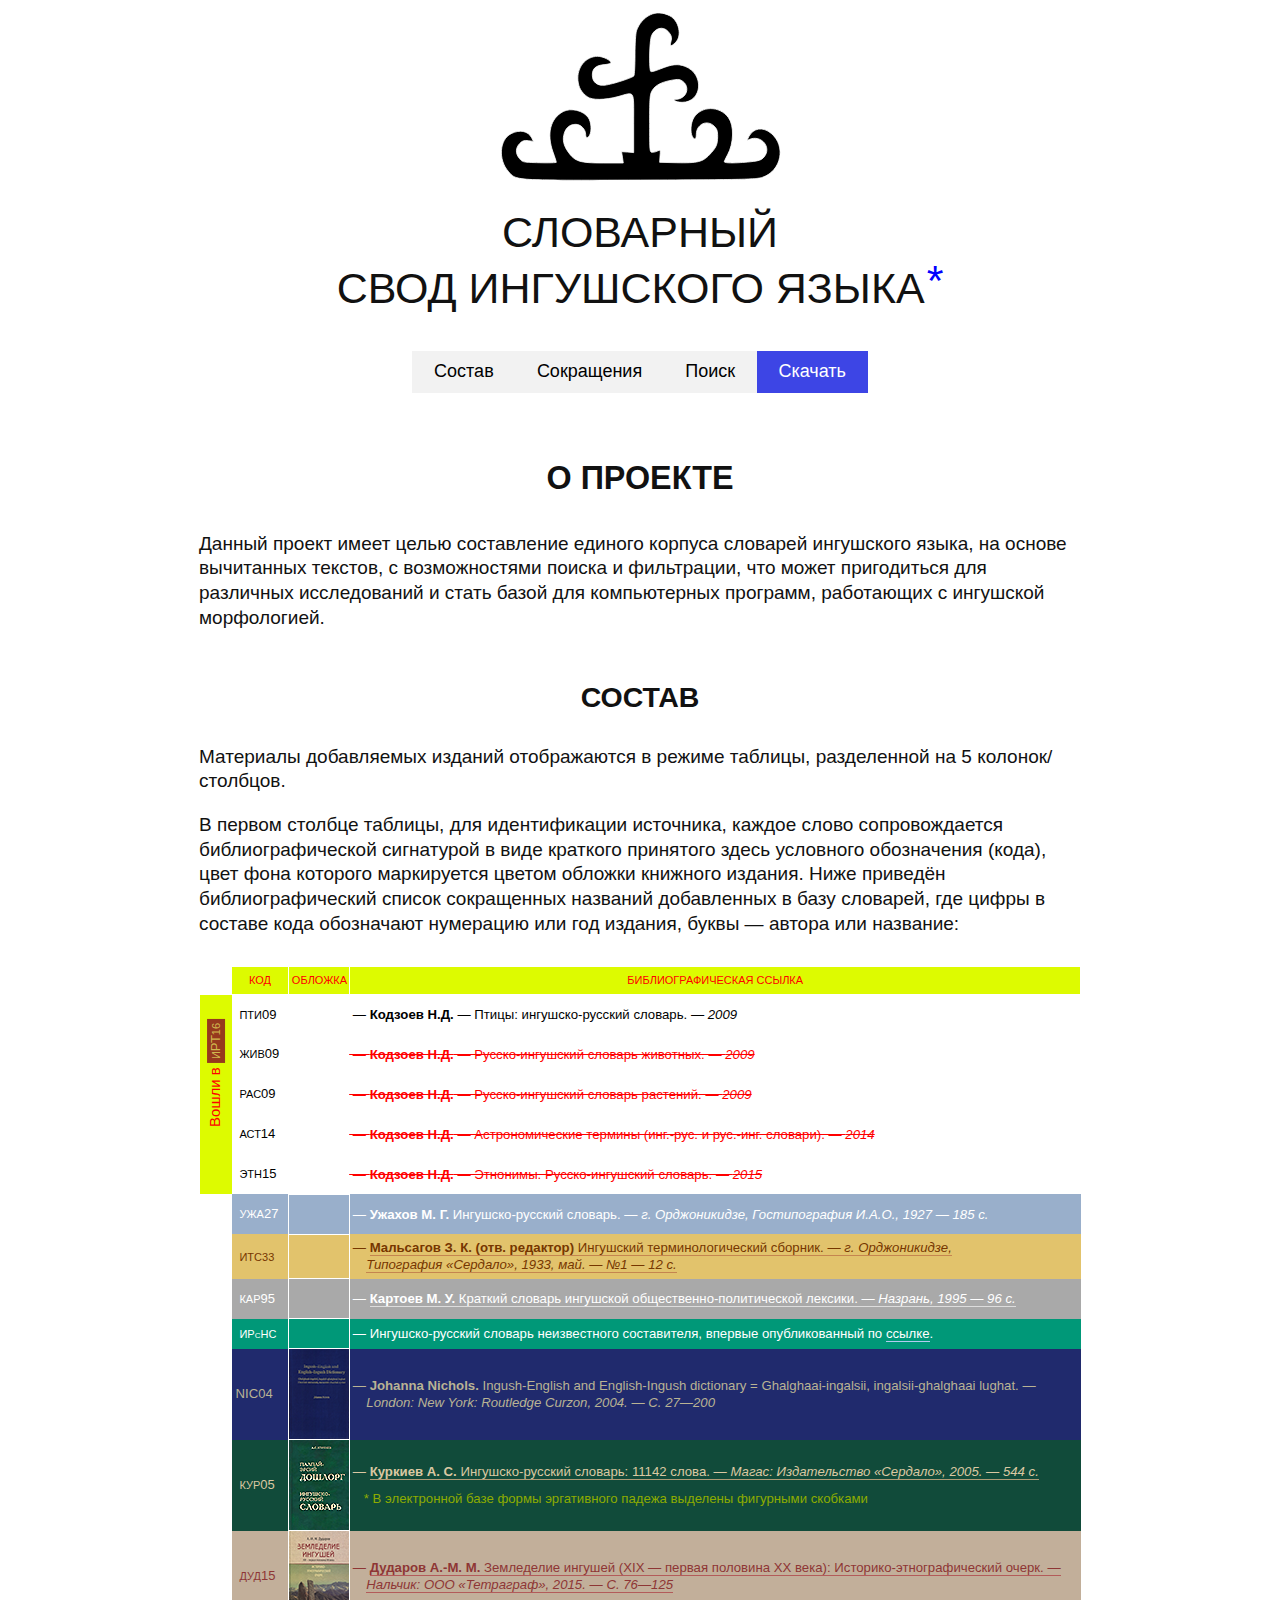
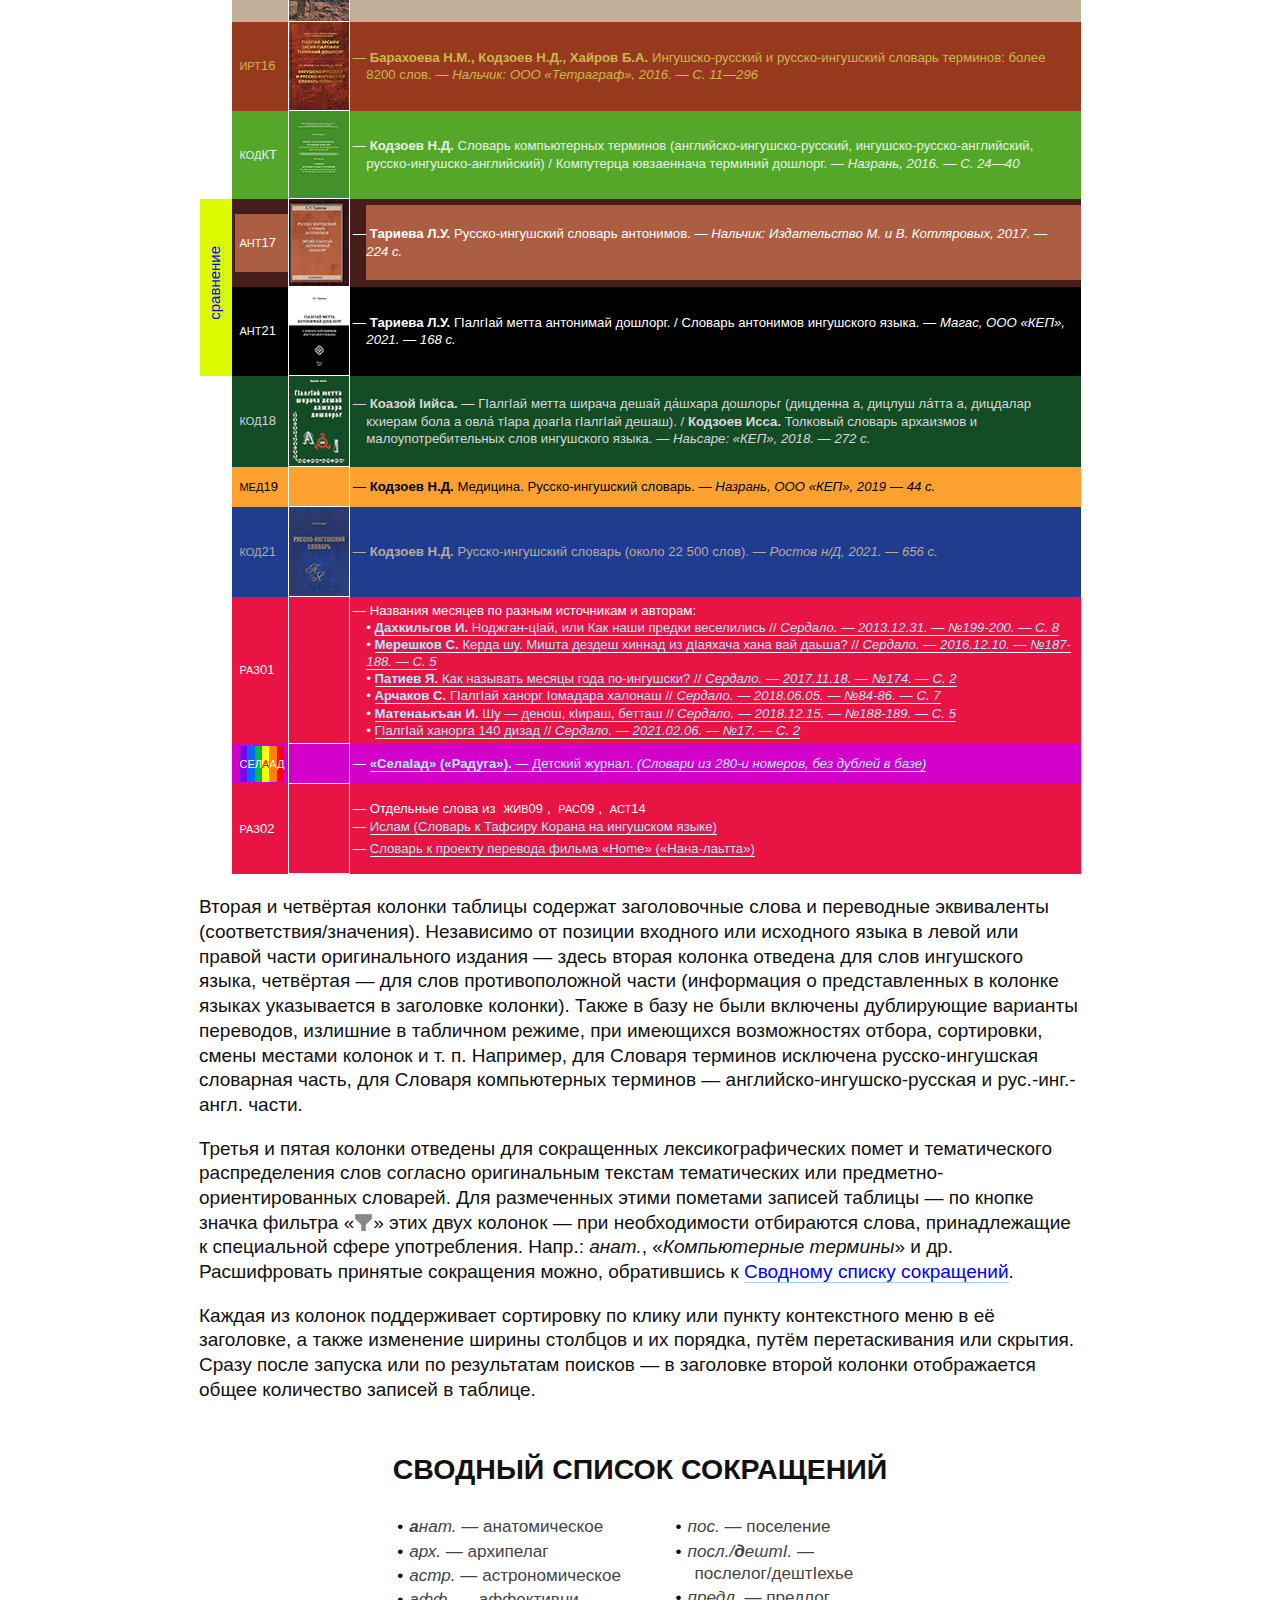
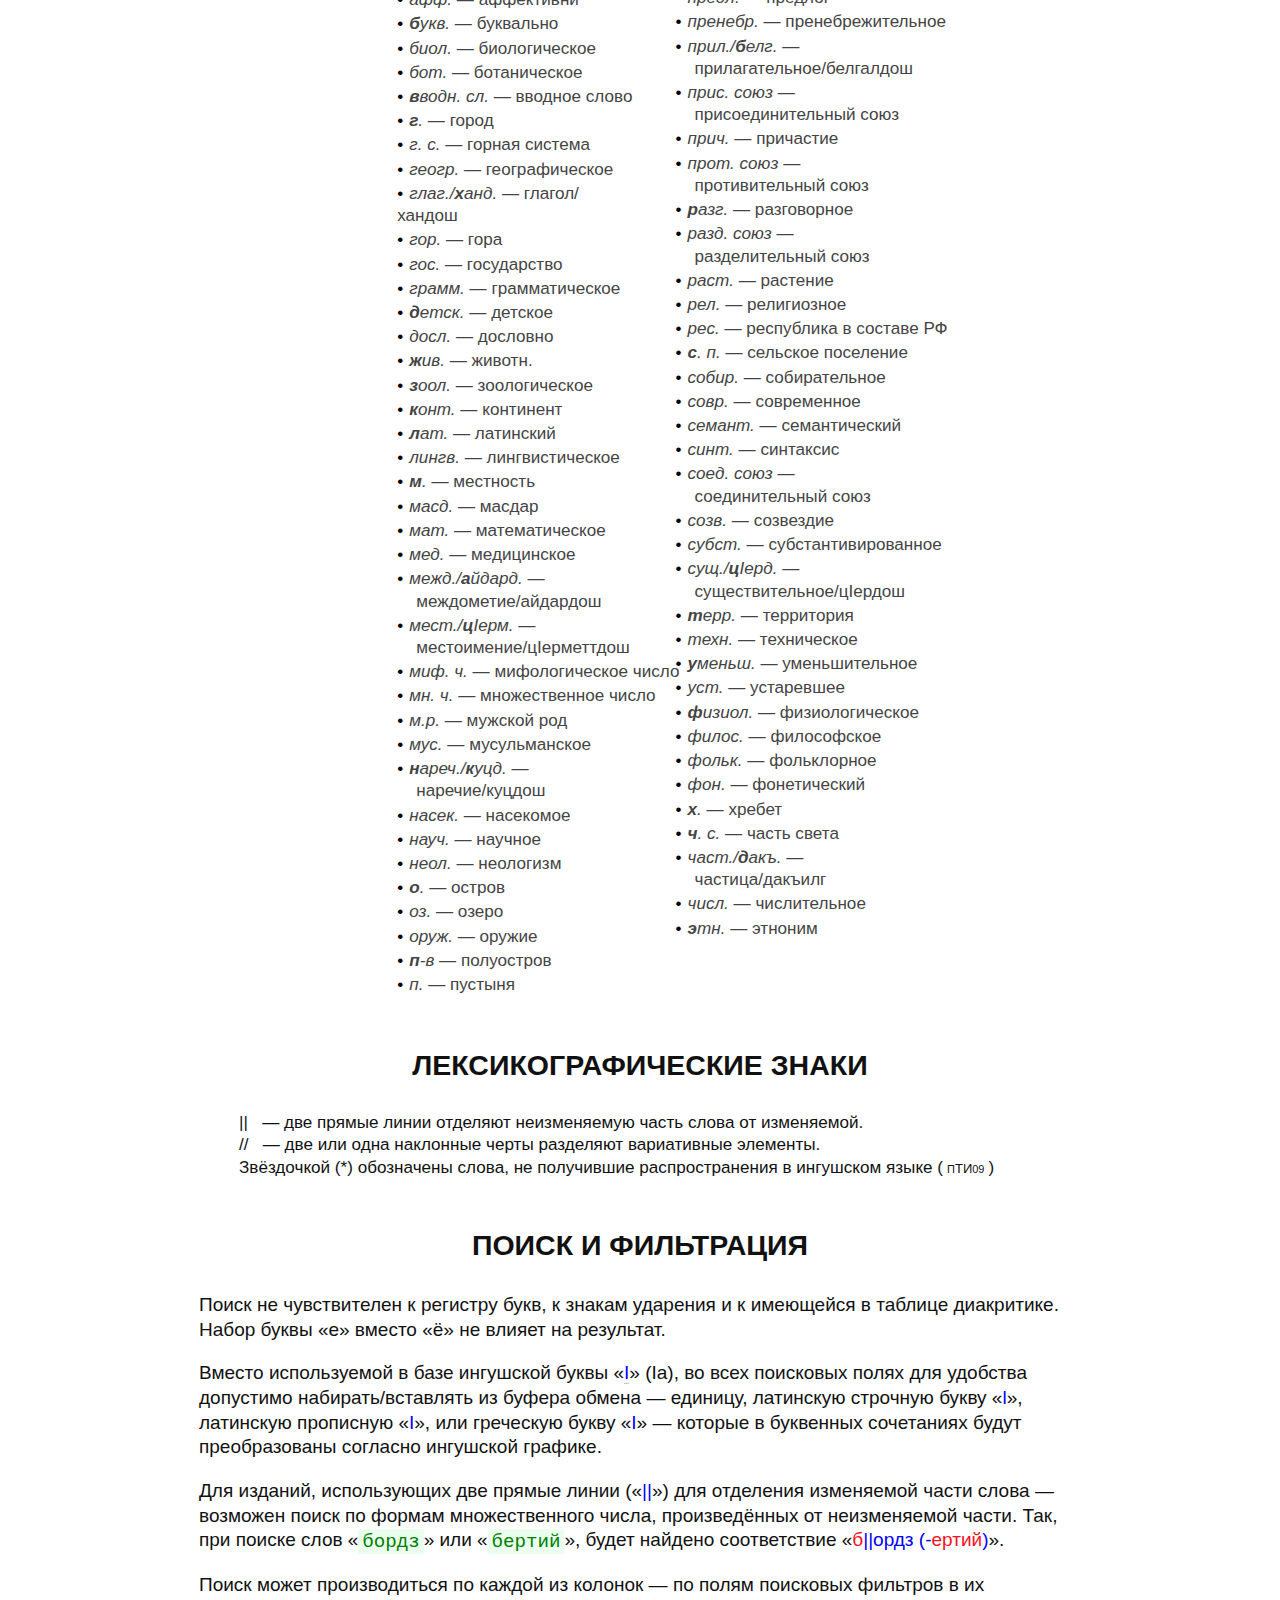
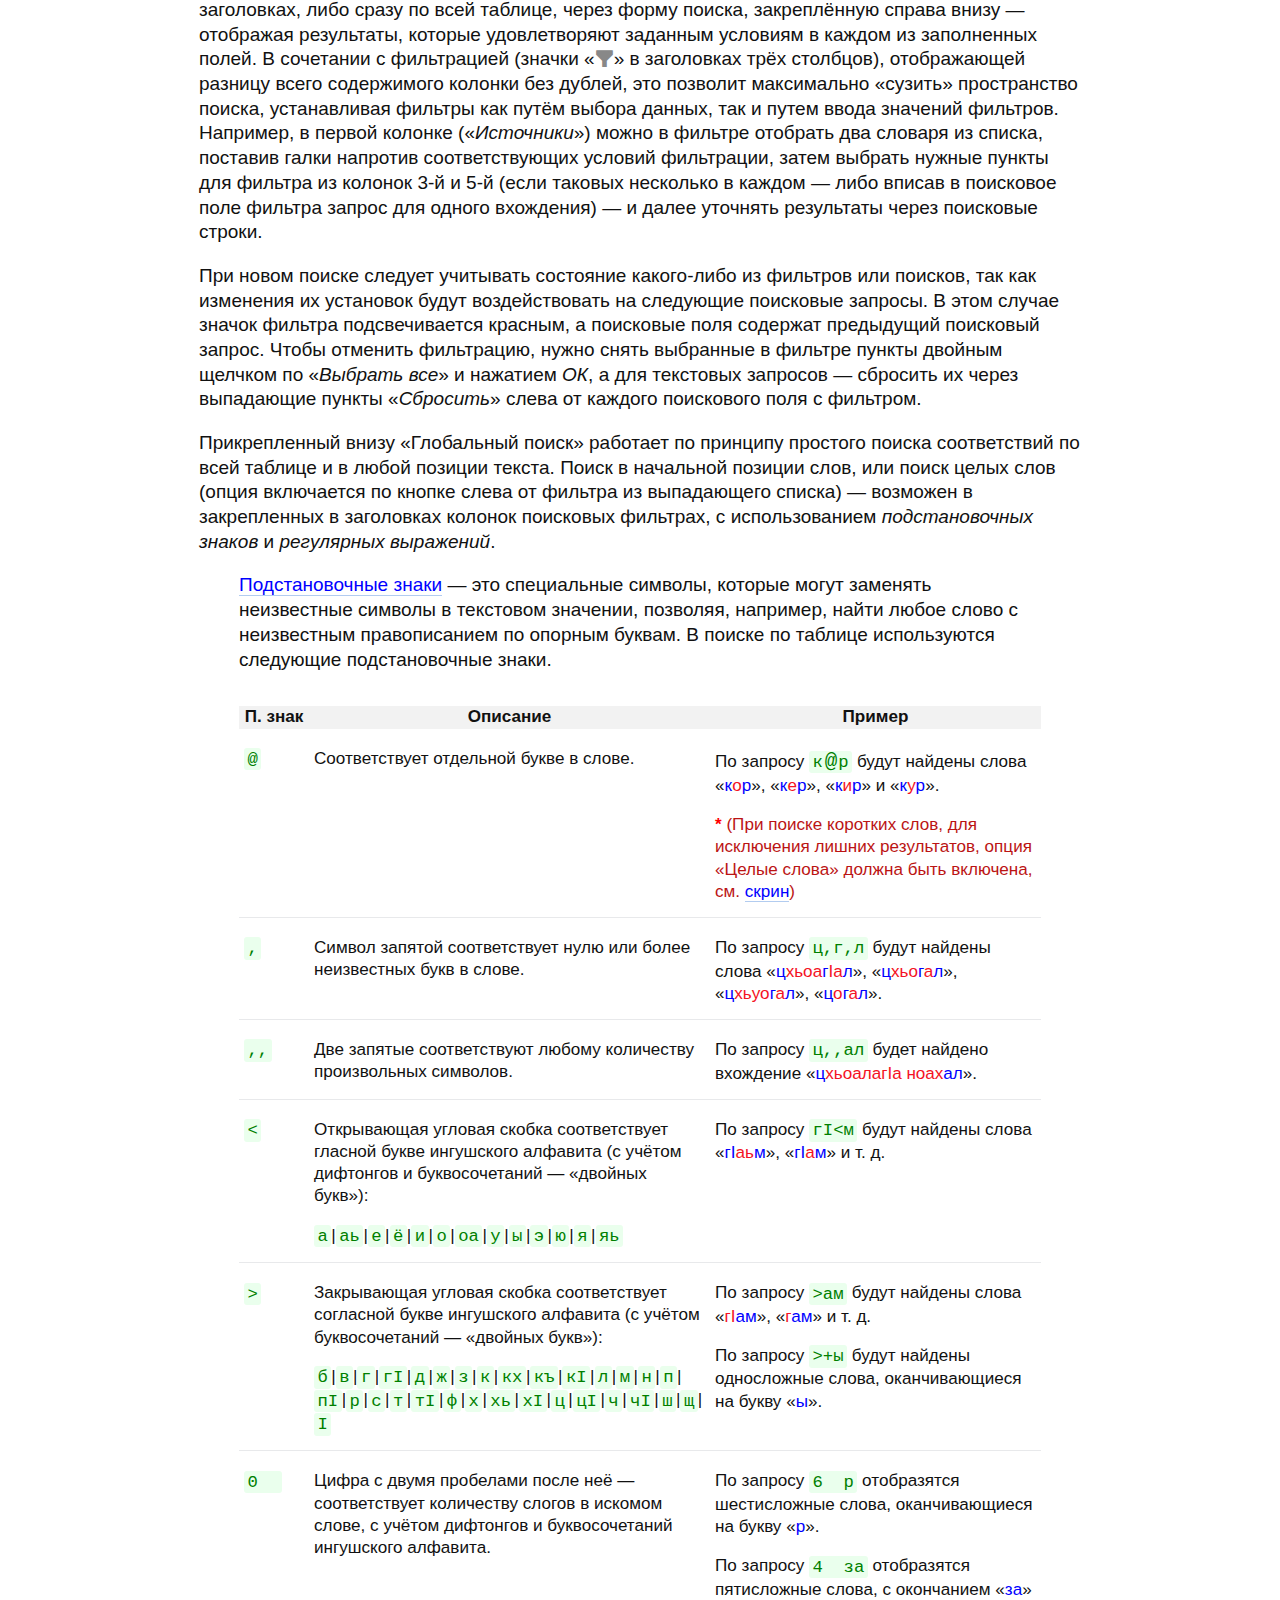
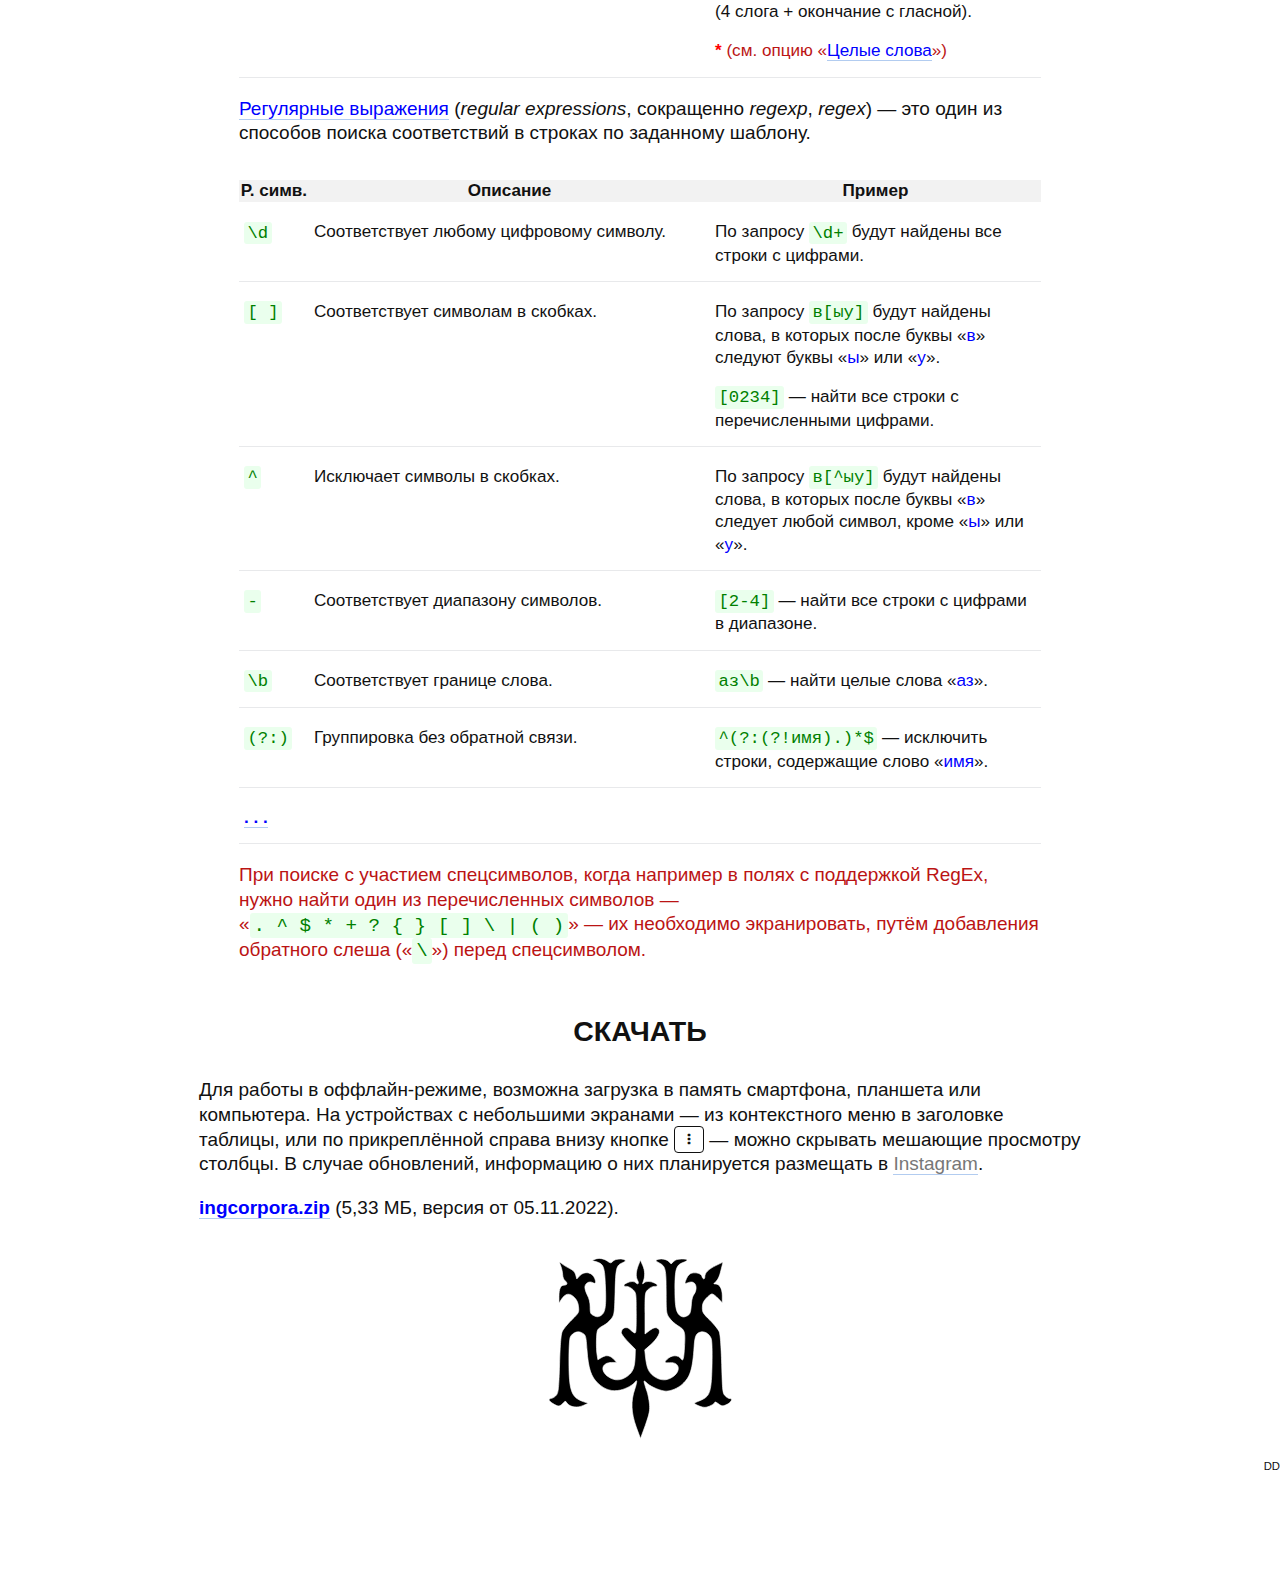
==== commit eb4f4f01: "4" ====
--- a/about.html
+++ b/about.html
@@ -1190,7 +1190,7 @@
 
 <p>Для работы в оффлайн-режиме, возможна загрузка в память смартфона, планшета или компьютера. На устройствах с небольшими экранами&nbsp;— из контекстного меню в заголовке таблицы, или по прикреплённой справа внизу кнопке <span class="dx-button"><span class="dx-icon dx-icon-overflow"></span></span> — можно скрывать мешающие просмотру столбцы. В случае обновлений, информацию о них планируется размещать в <a style="color:#777777;" href="https://www.instagram.com/ghalghay_project" target="_blank">Instagram</a>.</p>
 
-<p><b><a class="download" href="https://ghalghay.github.io/ingcorpora.zip">ingcorpora.zip</a></b> (5,30&nbsp;МБ, версия от&nbsp;05.11.2022).</p>
+<p><b><a class="download" href="https://ghalghay.github.io/ingcorpora.zip">ingcorpora.zip</a></b> (5,33&nbsp;МБ, версия от&nbsp;05.11.2022).</p>
 
 
 <center>
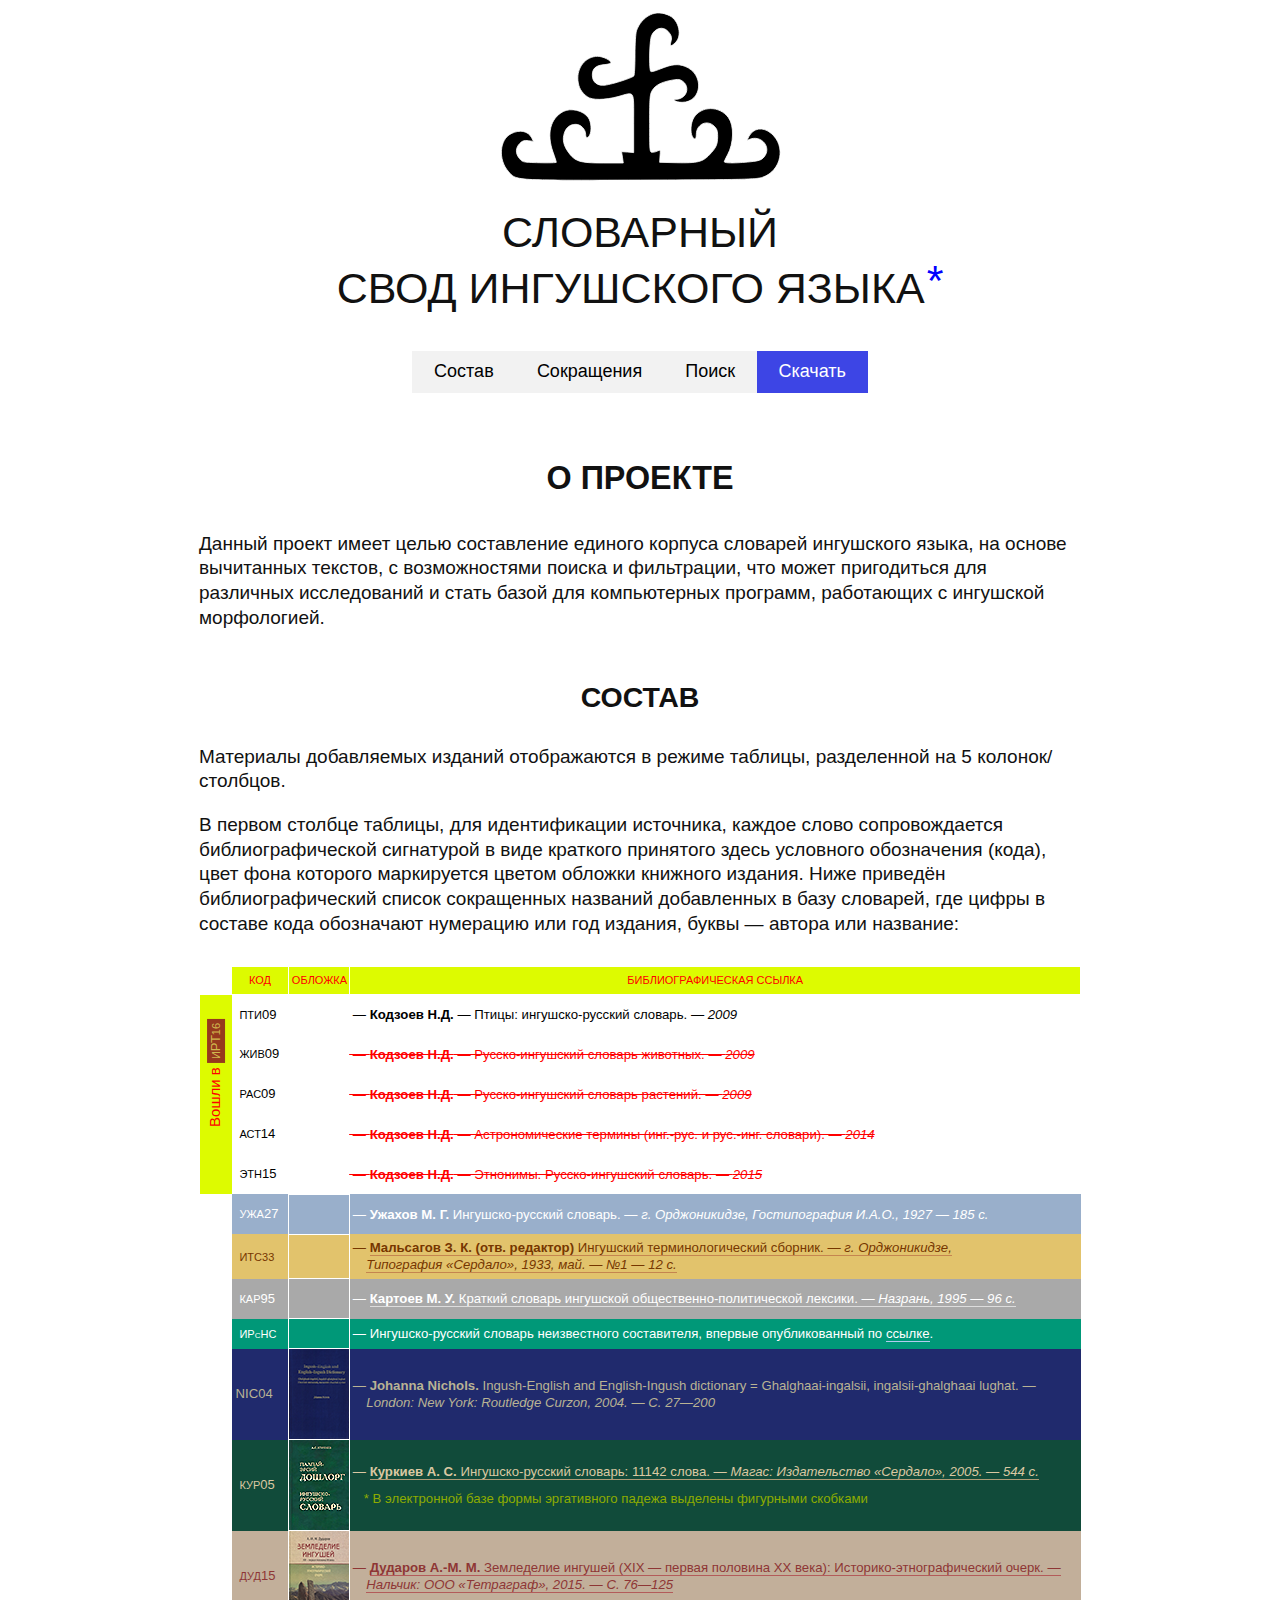
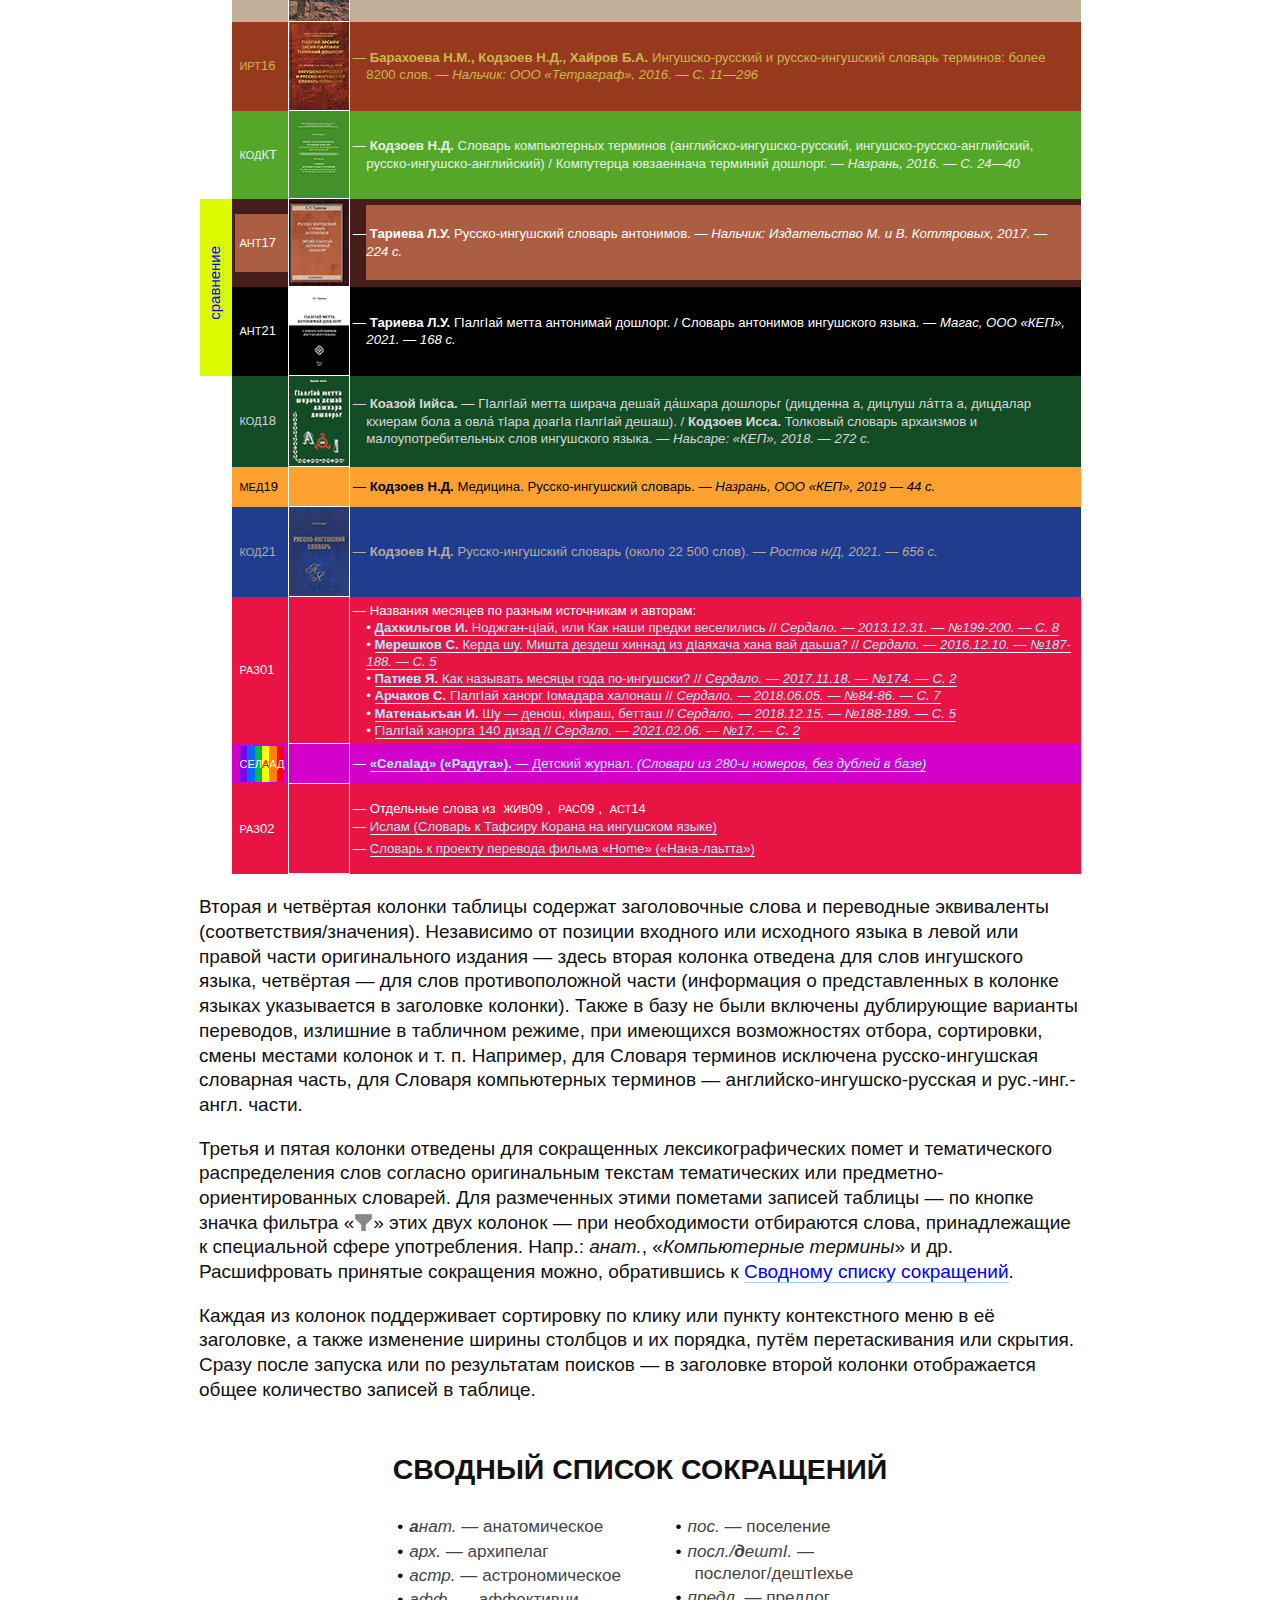
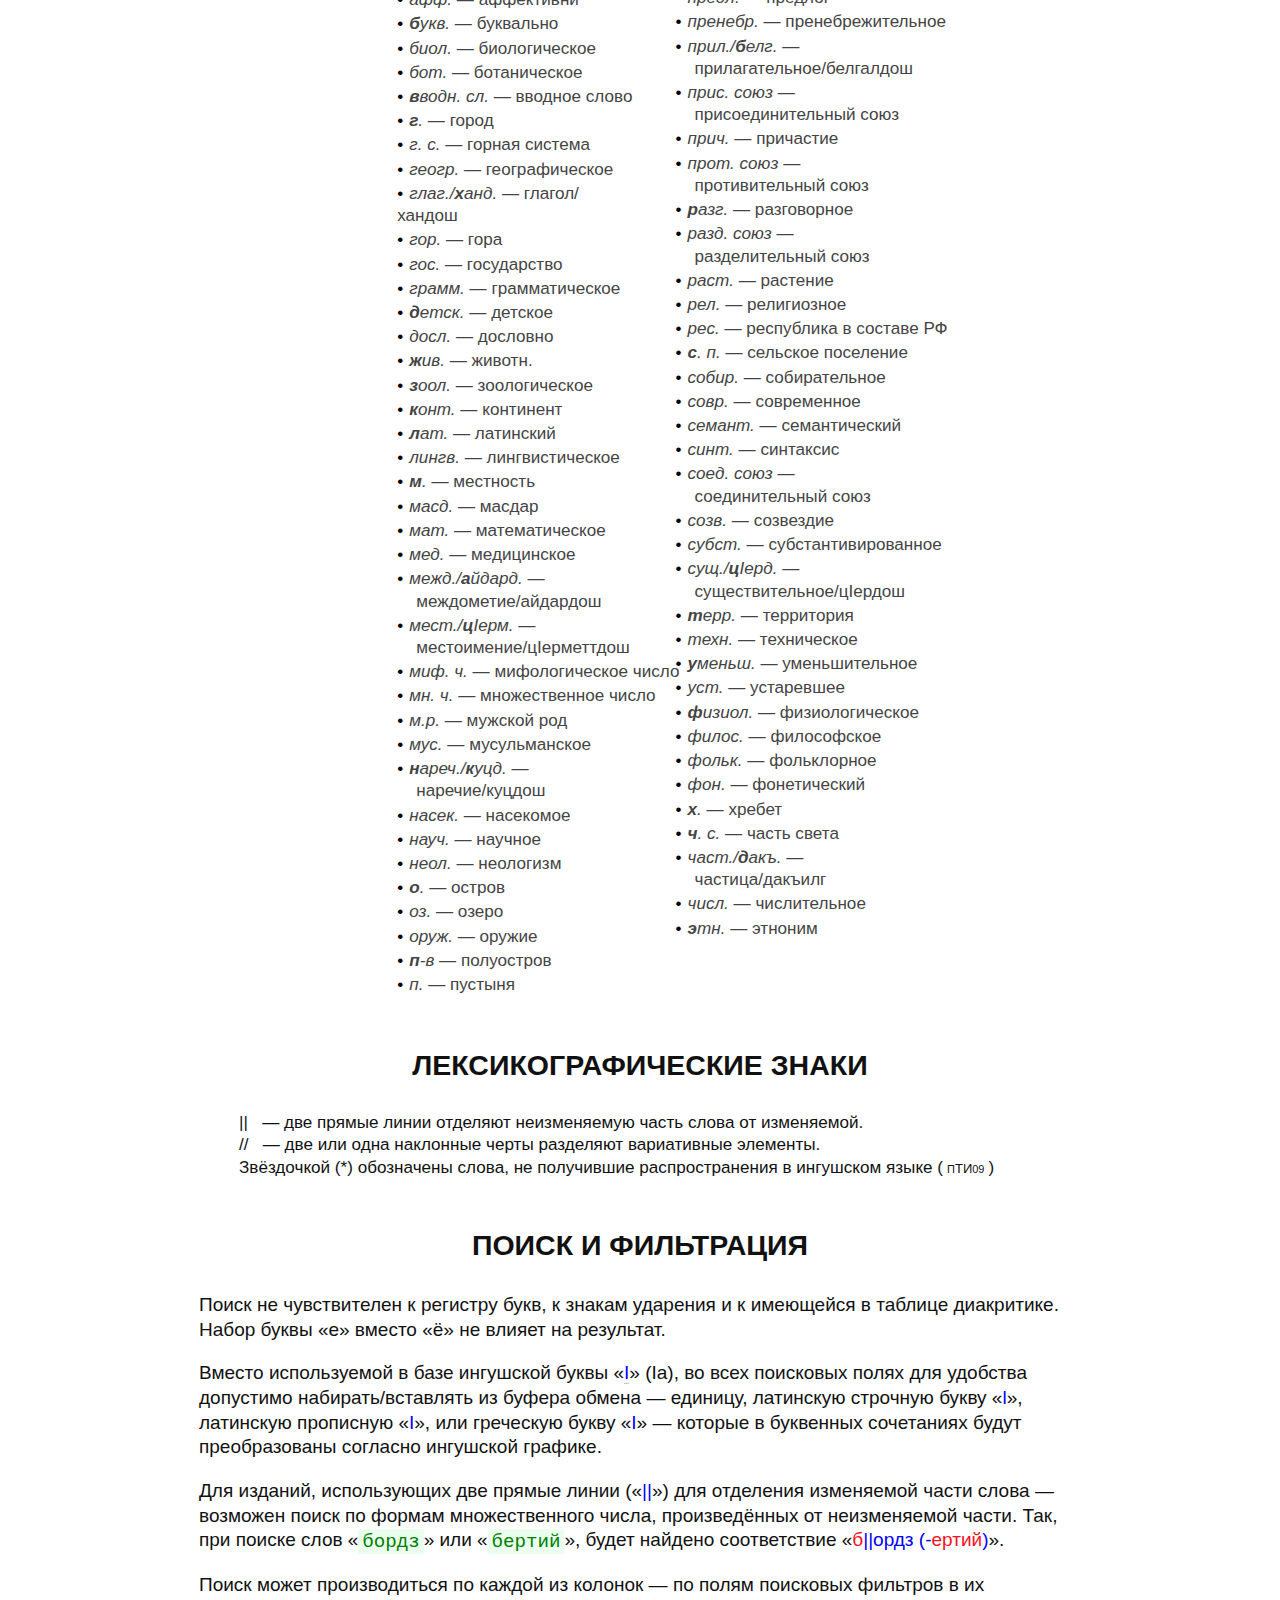
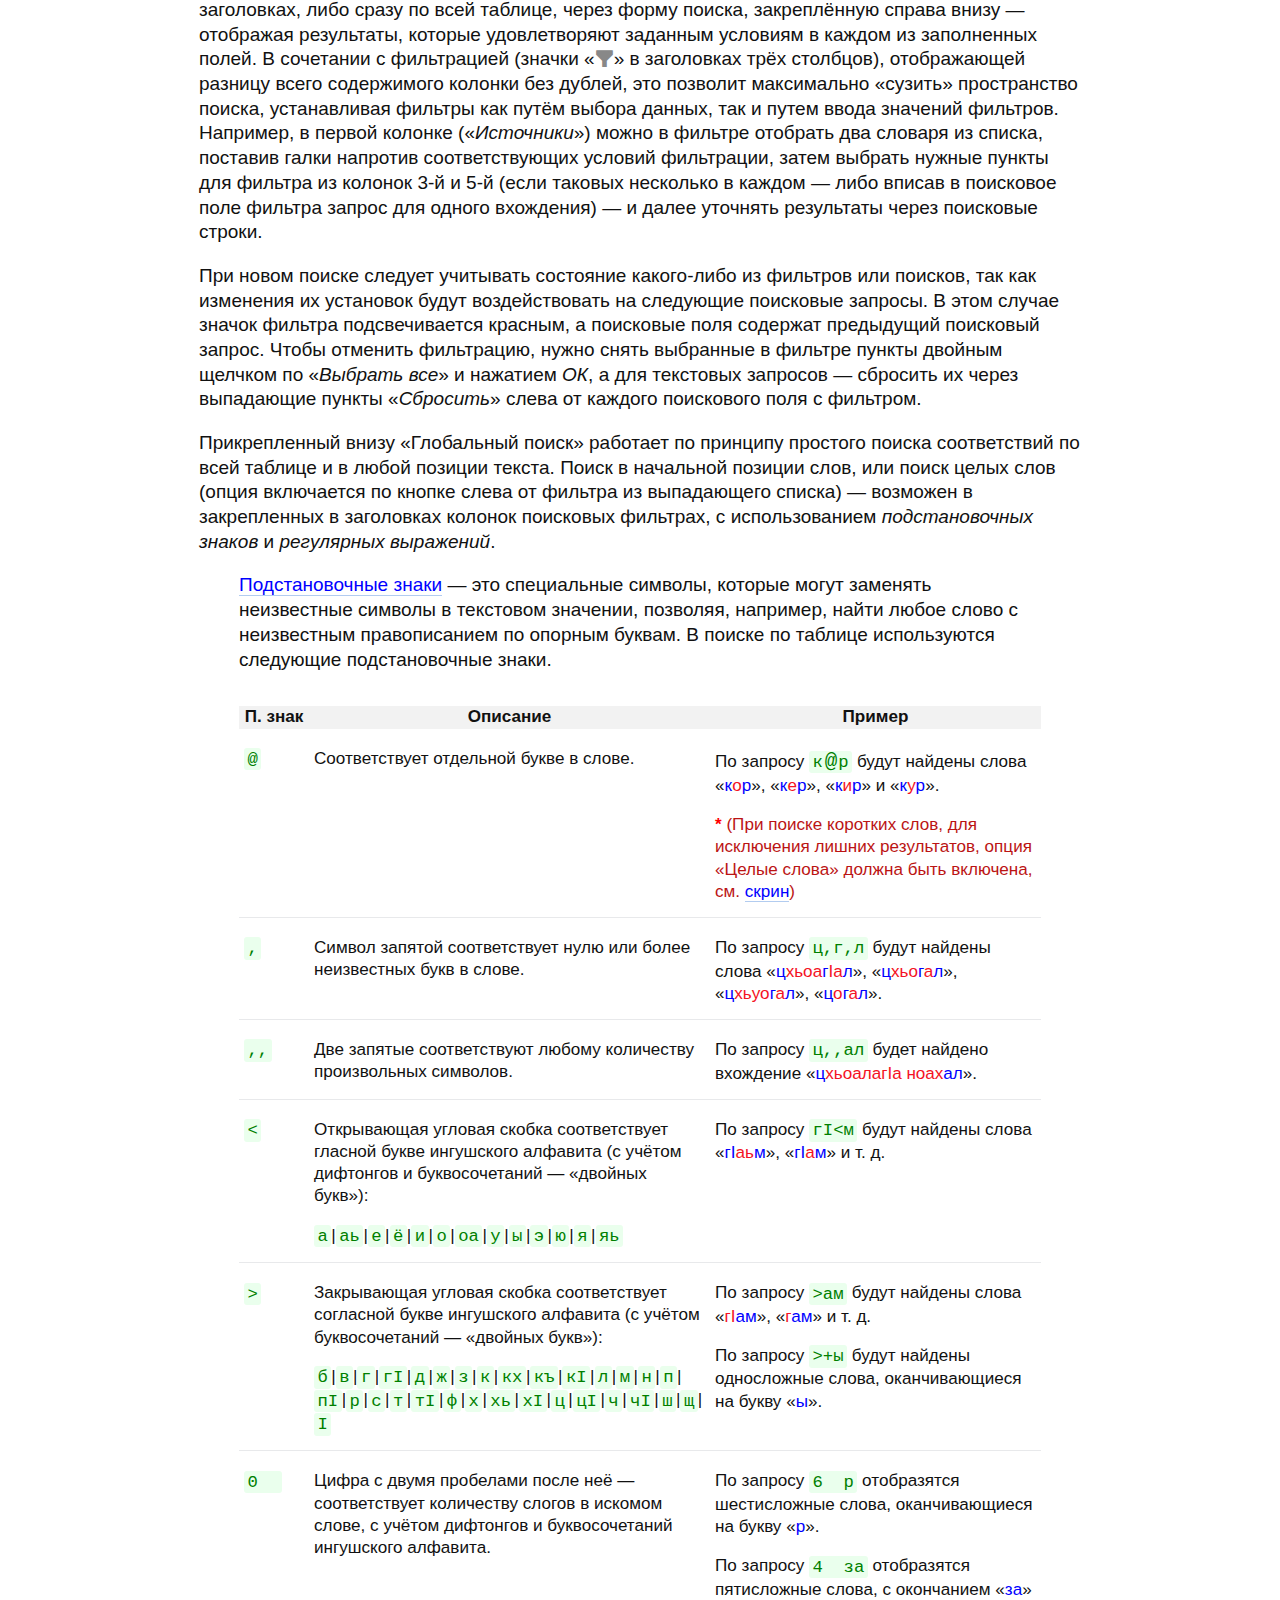
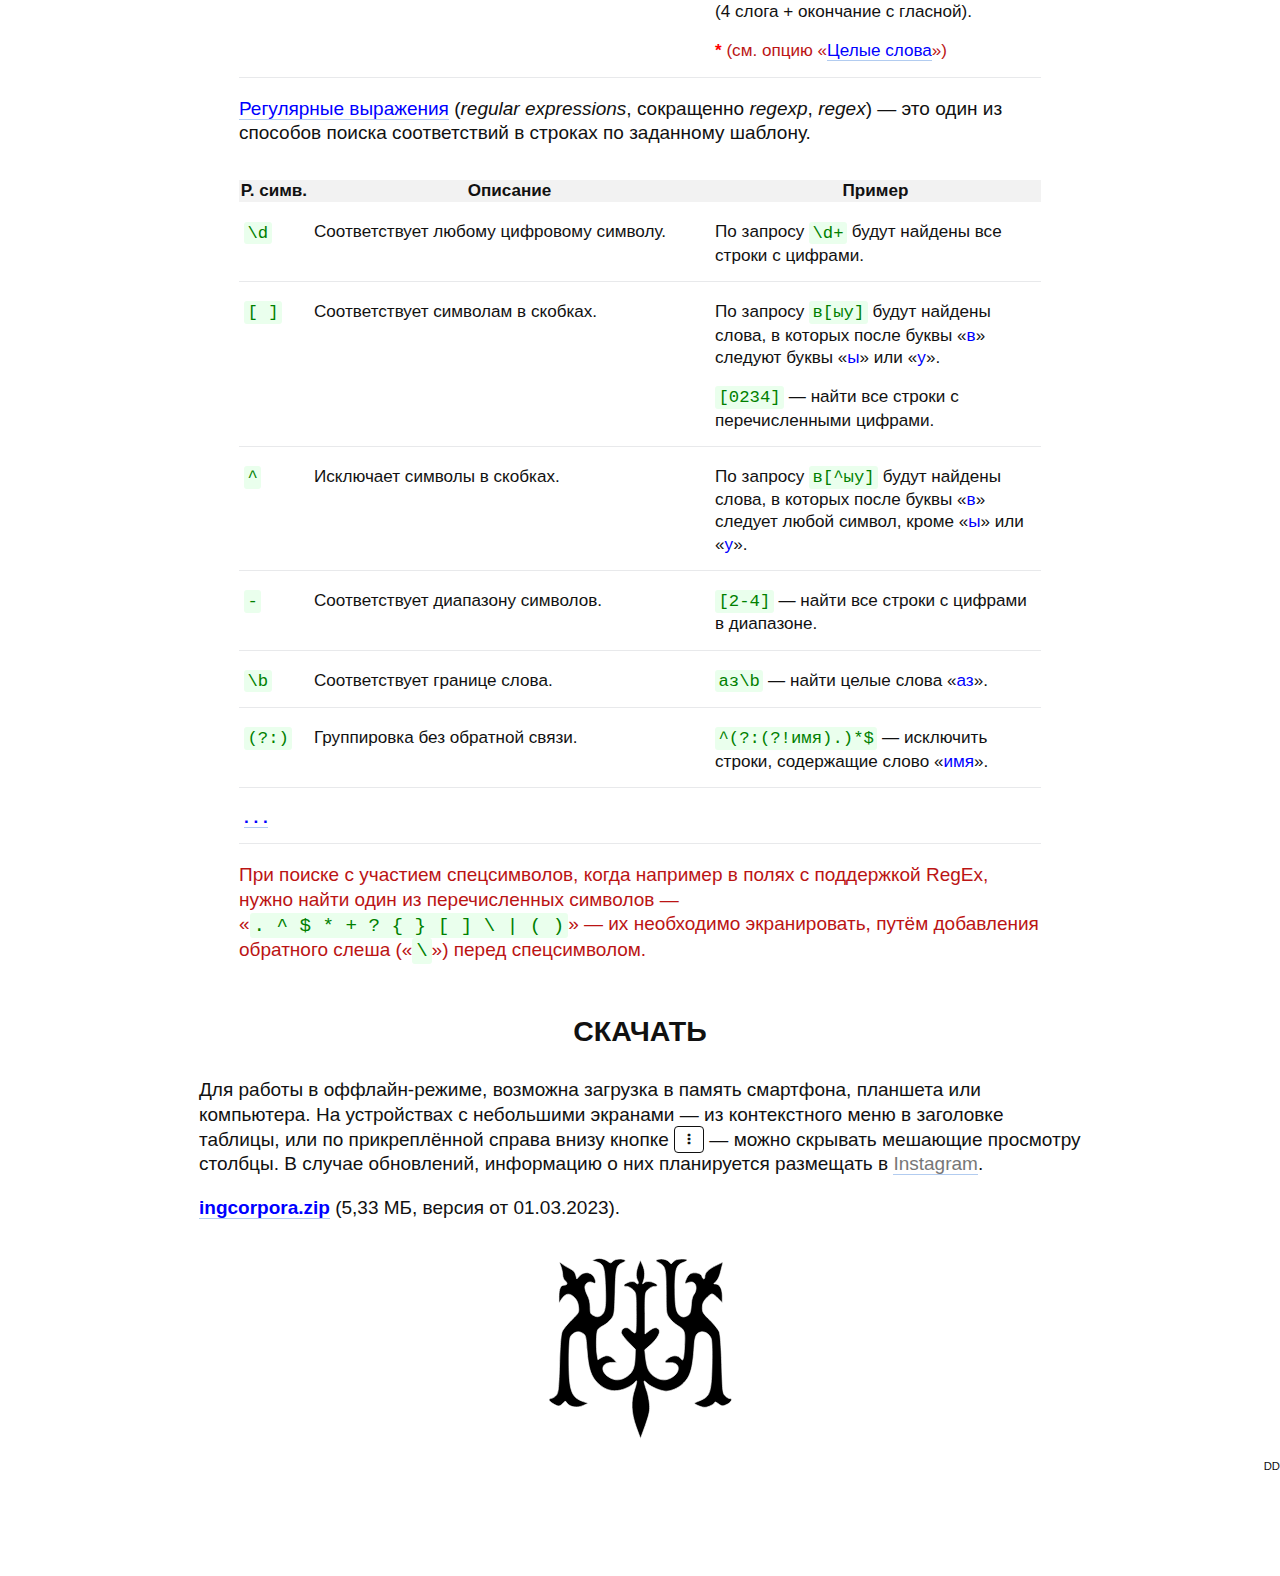
==== commit fe368047: "7" ====
--- a/about.html
+++ b/about.html
@@ -1190,7 +1190,7 @@
 
 <p>Для работы в оффлайн-режиме, возможна загрузка в память смартфона, планшета или компьютера. На устройствах с небольшими экранами&nbsp;— из контекстного меню в заголовке таблицы, или по прикреплённой справа внизу кнопке <span class="dx-button"><span class="dx-icon dx-icon-overflow"></span></span> — можно скрывать мешающие просмотру столбцы. В случае обновлений, информацию о них планируется размещать в <a style="color:#777777;" href="https://www.instagram.com/ghalghay_project" target="_blank">Instagram</a>.</p>
 
-<p><b><a class="download" href="https://ghalghay.github.io/ingcorpora.zip">ingcorpora.zip</a></b> (5,33&nbsp;МБ, версия от&nbsp;05.11.2022).</p>
+<p><b><a class="download" href="https://ghalghay.github.io/ingcorpora.zip">ingcorpora.zip</a></b> (5,33&nbsp;МБ, версия от&nbsp;01.03.2023).</p>
 
 
 <center>
